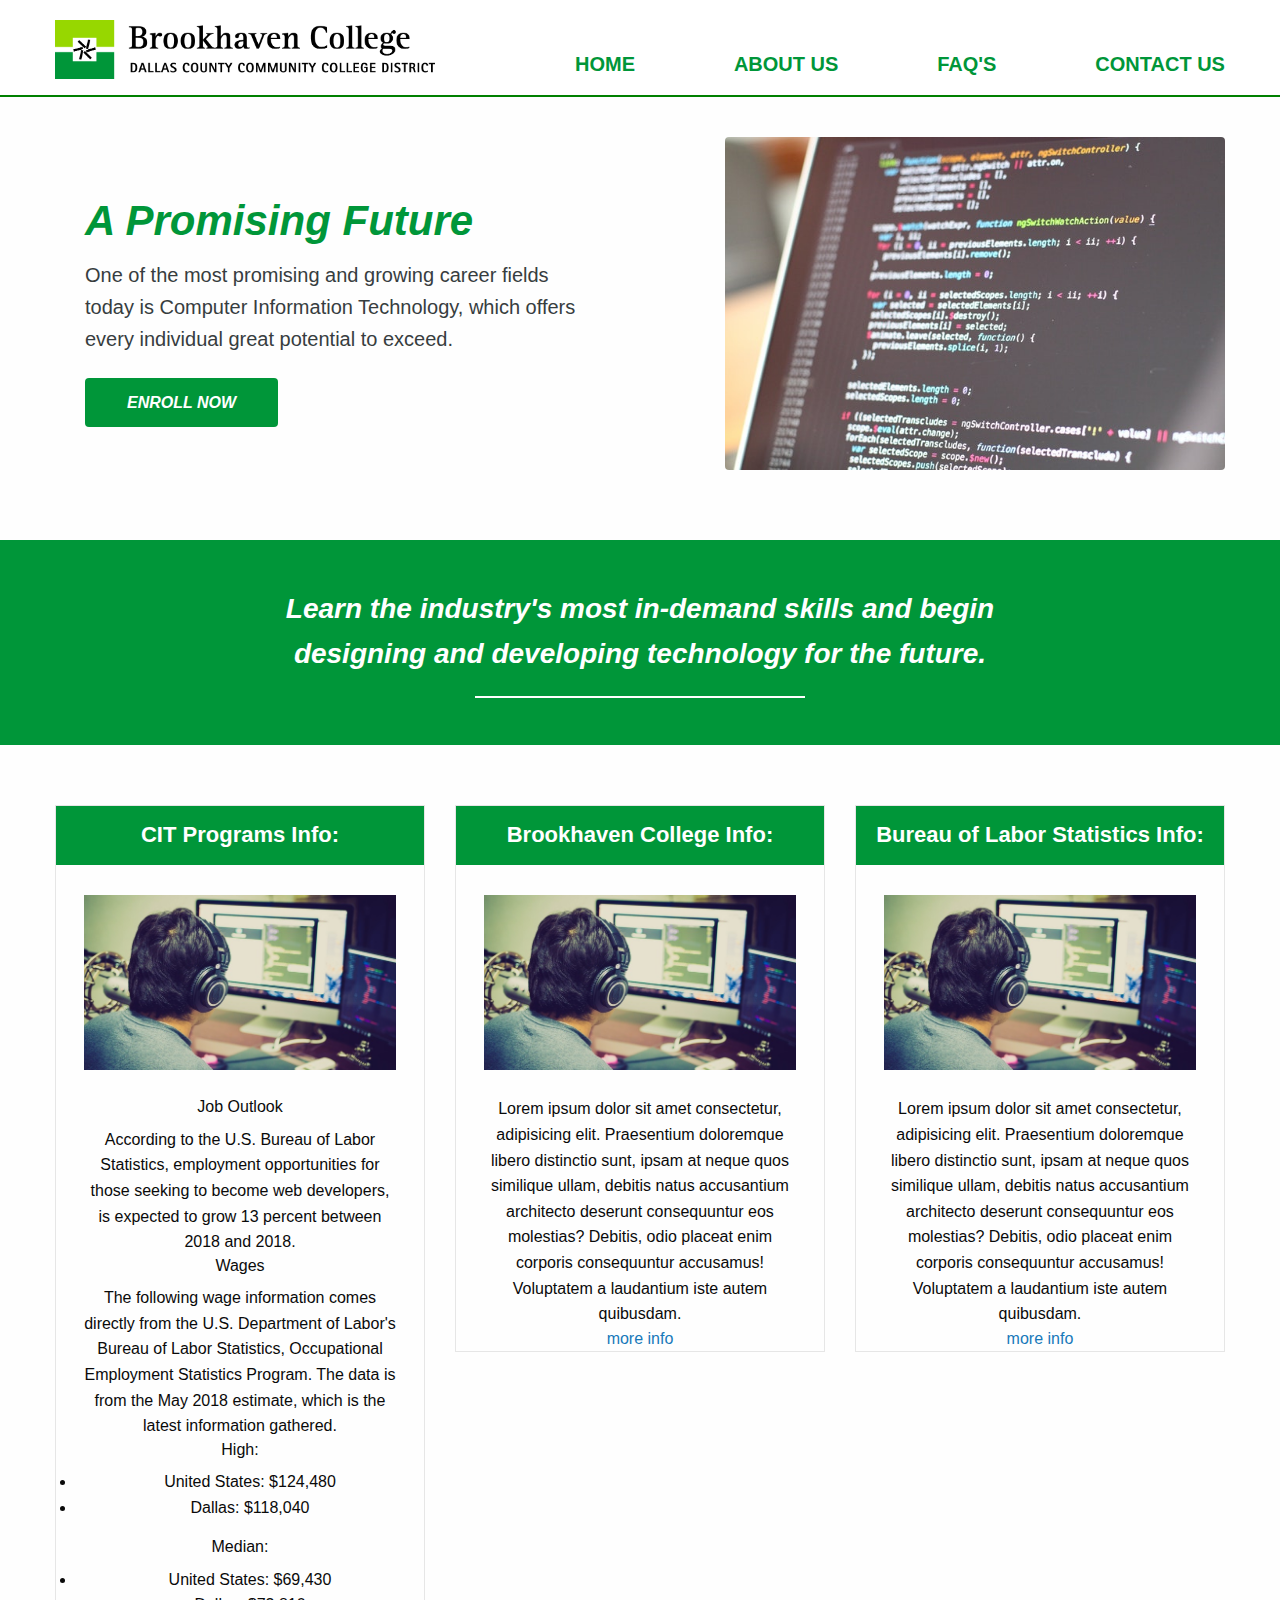
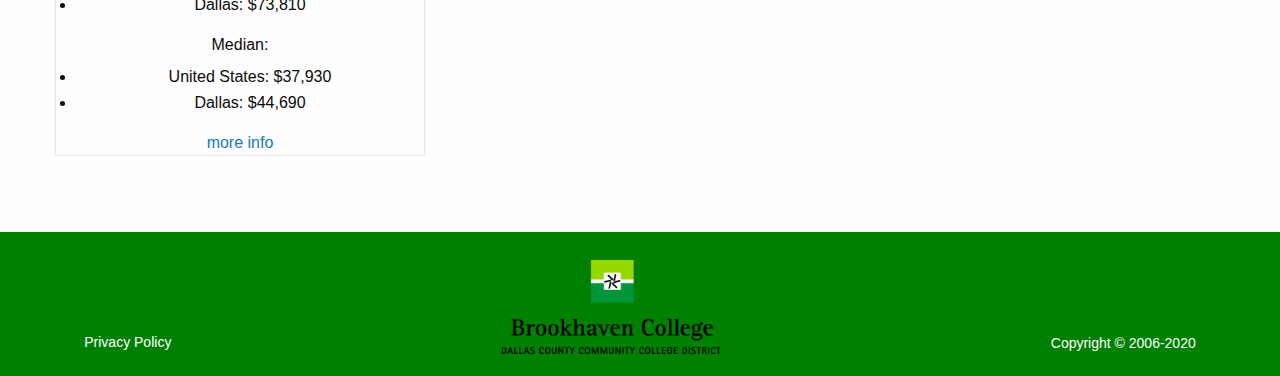
==== index.html @ 4762d66c "Start of Brookhaven CIT program homepage..." ====
<!DOCTYPE html>
<html lang="en">

<head>
    <meta charset="UTF-8">
    <meta name="viewport" content="width=device-width, initial-scale=1.0">
    <meta http-equiv="X-UA-Compatible" content="ie=edge">
    <title>The Brookhaven CIT Department</title>
    <!-- FontAwesome Icons -->
    <link href="https://stackpath.bootstrapcdn.com/font-awesome/4.7.0/css/font-awesome.min.css" rel="stylesheet"
        integrity="sha384-wvfXpqpZZVQGK6TAh5PVlGOfQNHSoD2xbE+QkPxCAFlNEevoEH3Sl0sibVcOQVnN" crossorigin="anonymous">
    <!-- Google Fonts -->
    <!-- CSS Style Links -->
    <link rel="stylesheet" href="assets/css/reset.css">
    <link rel="stylesheet" href="assets/css/app.css">
    <link rel="stylesheet" href="assets/css/main.css">
</head>

<body>
    <!-- start of header -->
    <header>
        <!-- start of container -->
        <div class="grid-container">
            <!-- start of grid -->
            <div class="grid-margin-x grid-x grid">
                <!-- start of logo-sec -->
                <div class="cell large-5 medium-6 small-10 logo-sec">
                    <a href="index.html">
                        <img src="assets/images/BHC-horiz-RGB.png" alt="This is the Brookhaven College's logo image.">
                    </a>
                </div>
                <!-- end of log-sec -->
                <!-- start of menu-sec -->
                <div class="cell large-7 medium-6 small-1 menu-sec">
                    <a href="index.html">home</a>
                    <a href="#/">about us</a>
                    <a href="#/">faq's</a>
                    <a href="#/">contact us</a>
                </div>
                <!-- end of menu-sec -->
                <!-- start of mobile-menu -->
                <div class="cell medium-6 small-2 mobile-menu">
                    <a href="#/" class="open-btn btn"><i class="fa fa-bars" aria-hidden="true"></i></a>
                </div>
                <!-- end of mobile-menu -->
                <!-- start of mobile-links -->
                <div class="mobile-links active">
                    <a href="#/" class="close-btn btn"><i class="fa fa-bars" aria-hidden="true"></i></a>
                    <a href="index.html" class="link">home</a>
                    <a href="#/" class="link">about us</a>
                    <a href="#/" class="link">faq's</a>
                    <a href="#/" class="link">contact us</a>
                </div>
                <!-- end of mobile-links -->
            </div>
            <!-- end of grid -->
        </div>
        <!-- end of container -->
    </header>
    <!-- end of header -->
    <!-- start of main -->
    <main>
        <!-- start of top-section -->
        <section class="top">
            <!-- start of container -->
            <div class="grid-container">
                <!-- start of grid -->
                <div class="grid-margin-x grid-x grid">
                    <!-- start of promise -->
                    <div class="cell small-12 medium-6 large-6 promise">
                        <h3>A Promising Future</h3>
                        <p>
                            One of the most promising and growing career fields today is Computer Information
                            Technology,
                            which offers every individual great potential to exceed.
                        </p>

                        <!-- start of enroll -->
                        <div class="enroll">
                            <a href="https://www.brookhavencollege.edu/apply-reg/apply/pages/default.aspx" target="_blank">enroll now</a>
                        </div>
                        <!-- end of enroll -->

                        
                    </div>
                    <!-- start of promise-img -->
                    <div class="cell small-12 medium-6 large-6 promise-img">
                        <img src="assets/images/computer-code.jpg"
                            alt="This is an image of some computer information technology coding.">
                    </div>
                    <!-- end of promise-img -->
                </div>
                <!-- end of grid -->
            </div>
            <!-- end of container -->
        </section>
        <!-- end of top-section -->

        <!-- start of slogan -->
        <section class="slogan">
            <!-- start of container -->
            <div class="grid-container">
                <!-- start of grid -->
                <div class="grid-margin-x grid-x grid">
                    <p class="text-center">
                        Learn the industry's most in-demand skills 
                        and begin designing and developing technology for the future.
                    </p>
                    <hr id="hr">
                </div>
                <!-- end of grid -->
            </div>
            <!-- end of container -->
        </section>
        <!-- end of solgan -->

        <!-- start of bottom-section -->
        <section class="bottom">
            <!-- start of container -->
            <div class="grid-container">
                <!-- start of grid -->
                <div class="grid-margin-x grid-x grid">

                    <!-- start of cit-col -->
                    <div class="cell small-12 medium-12 large-4 cit col">
                        <!-- start of card -->
                        <div class="card">
                            <!-- start of title -->
                            <div class="title">
                                <h3>CIT Programs Info:</h3>
                            </div>
                            <!-- end of title -->
                            <!-- start of info -->
                            <div class="info">
                                <img src="assets/images/adult-apple-device-business-code-340152.jpg" alt="This is an image for the CIT programs information card.">
                                
                                <h6>Job Outlook</h6>

                                <p>
                                    According to the U.S. Bureau of Labor Statistics, employment opportunities for those seeking 
                                    to become web developers, is expected to grow 13 percent between 2018 and 2018. 
                                </p>

                                <h6>Wages</h6>
                                <p>
                                    The following wage information comes directly from the U.S. Department of Labor's Bureau of 
                                    Labor Statistics, Occupational Employment Statistics Program. The data is from the May 2018 
                                    estimate, which is the latest information gathered.
                                </p>

                                <h6>High:</h6>
                                <ul>
                                    <li>United States: $124,480</li>
                                    <li>Dallas: $118,040</li>
                                </ul>

                                <h6>Median: </h6>
                                <ul>
                                    <li>United States: $69,430</li>
                                    <li>Dallas: $73,810</li>
                                </ul>
                                <h6>Median: </h6>
                                <ul>
                                    <li>United States: $37,930</li>
                                    <li>Dallas: $44,690</li>
                                </ul>
            
                                
                                
                                
                              
                                <a href="#/" target="_blank">more info</a>
                            </div>
                            <!-- end of info -->
                        </div>
                        <!-- end of card -->
                    </div>
                    <!-- end of cit-col -->

                    <!-- start of bhc-col -->
                    <div class="cell small-12 medium-12 large-4 cit col">
                        <!-- start of card -->
                        <div class="card">
                            <!-- start of title -->
                            <div class="title">
                                <h3>Brookhaven College Info:</h3>
                            </div>
                            <!-- end of title -->
                            <!-- start of info -->
                            <div class="info">
                                <img src="assets/images/adult-apple-device-business-code-340152.jpg" alt="This is an image for the CIT programs information card.">
                                <p>
                                    Lorem ipsum dolor sit amet consectetur, adipisicing elit. Praesentium doloremque libero 
                                    distinctio sunt, ipsam at neque quos similique ullam, debitis natus accusantium architecto 
                                    deserunt consequuntur eos molestias? Debitis, odio placeat enim corporis consequuntur 
                                    accusamus! Voluptatem a laudantium iste autem quibusdam.
                                </p>

                                <a href="#/" target="_blank">more info</a>
                            </div>
                            <!-- end of info -->
                        </div>
                        <!-- end of card -->
                    </div>
                    <!-- end of bhc-col -->



                    <!-- start of stats-col -->
                    <div class="cell small-12 medium-12 large-4 stats col">
                        <!-- start of card -->
                        <div class="card">
                            <!-- start of title -->
                            <div class="title">
                                <h3>Bureau of Labor Statistics Info:</h3>
                            </div>
                            <!-- end of title -->
                            <!-- start of info -->
                            <div class="info">
                                <img src="assets/images/adult-apple-device-business-code-340152.jpg" alt="This is an image for the CIT programs information card.">
                                <p>
                                    Lorem ipsum dolor sit amet consectetur, adipisicing elit. Praesentium doloremque libero 
                                    distinctio sunt, ipsam at neque quos similique ullam, debitis natus accusantium architecto 
                                    deserunt consequuntur eos molestias? Debitis, odio placeat enim corporis consequuntur 
                                    accusamus! Voluptatem a laudantium iste autem quibusdam.
                                </p>
                                <a href="#/" target="_blank">more info</a>
                            </div>
                            <!-- end of info -->
                        </div>
                        <!-- end of card -->
                    </div>
                    <!-- end of stats-col -->


                </div>
                <!-- end of grid -->
            </div>
            <!-- end of container -->
        </section>
        <!-- end of bottom-section -->
    </main>
    <!-- end of main -->
    <!-- start of footer  -->
    <footer>
        <!-- start of container -->
        <div class="grid-container">
            <!-- start of grid -->
            <div class="grid-margin-x grid-x grid">


                <!-- start of policy -->
                <div class="policy">
                    <a href="https://www.brookhavencollege.edu/pages/privacysecurity.aspx">Privacy Policy</a>
                </div>
                <!-- end of policy -->

                <!-- start of logo -->
                <div class="logo">
                    <a href="index.html">
                        <img src="assets/images/BHC-vertical-RGB.png"
                            alt="This is an image of the footer's Brookhaven College verticle logo.">
                    </a>
                </div>
                <!-- end of log -->
                <!-- start of copywrights -->
                <div class="copywrights">
                    <a href="https://www.brookhavencollege.edu/pages/privacysecurity.aspx">Privacy Policy</a>
                    <p>Copyright © 2006-2020</p>
                </div>
                <!-- end of copywrights -->

            </div>
            <!-- end of grid -->
        </div>
        <!-- end of container -->
    </footer>
    <!-- end of footer -->
    <!-- Javascript/JQuery Links-->
    <script src="https://code.jquery.com/jquery-3.5.0.min.js"
        integrity="sha256-xNzN2a4ltkB44Mc/Jz3pT4iU1cmeR0FkXs4pru/JxaQ=" crossorigin="anonymous"></script>
    <script src="assets/js/app.js"></script>
    <script src="assets/js/script.js"></script>
</body>

</html>
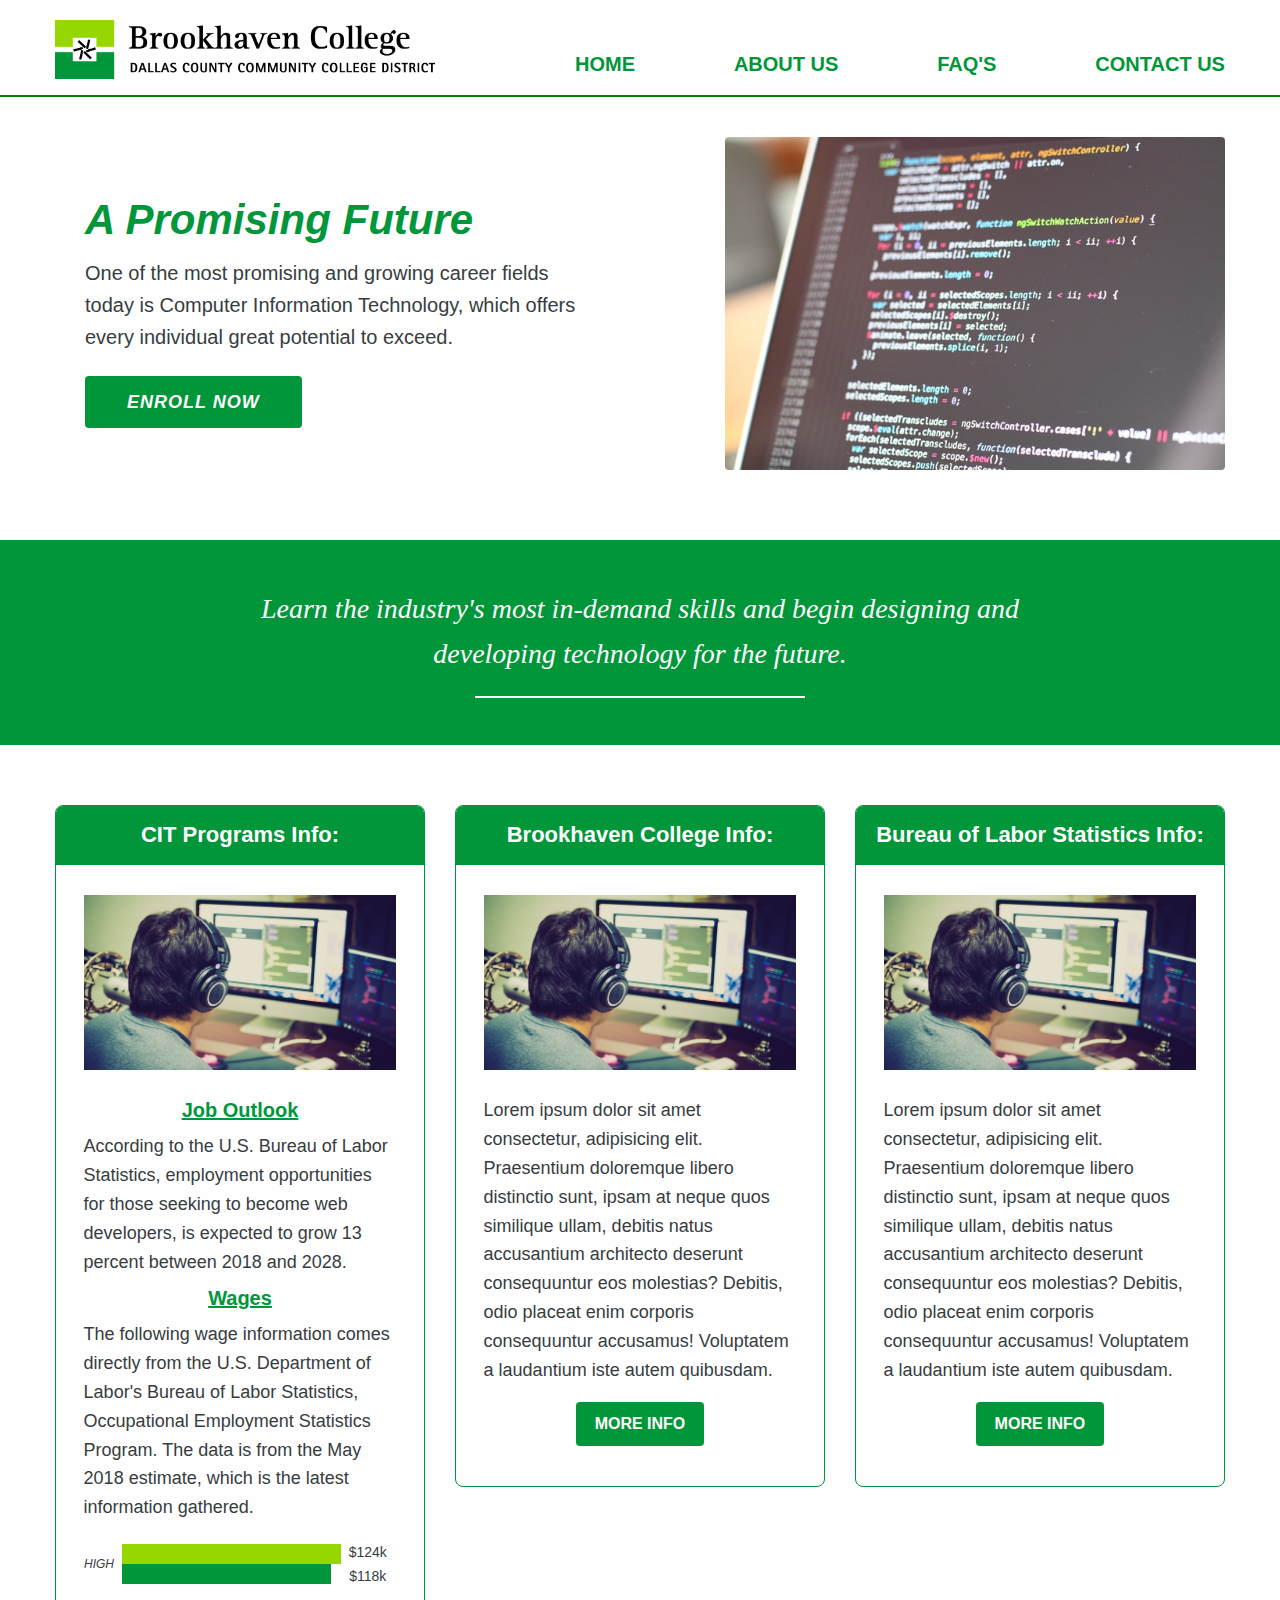
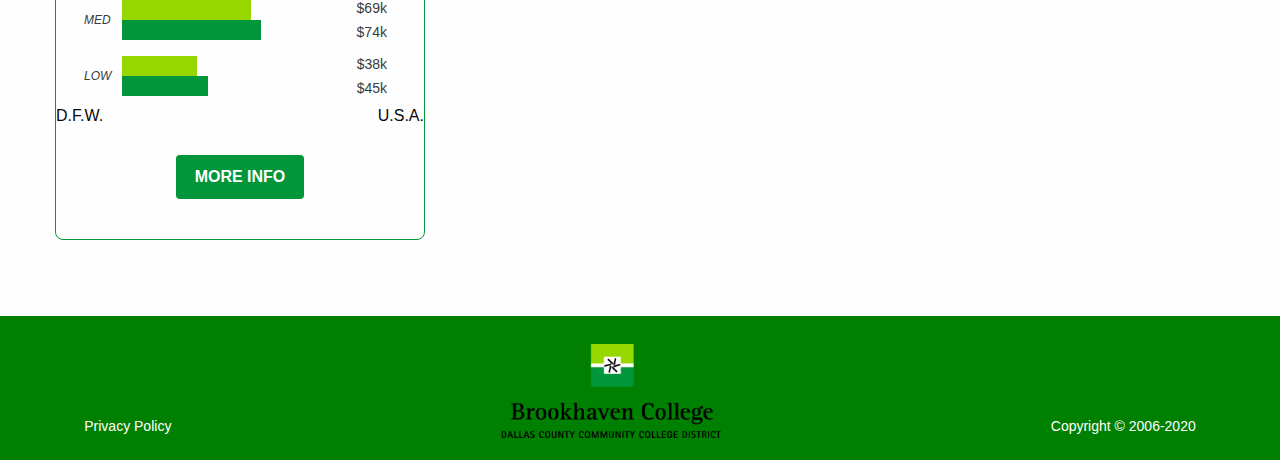
==== commit a615e033: "Started creating thee graph for the stats homepage..." ====
--- a/index.html
+++ b/index.html
@@ -138,7 +138,7 @@
 
                                 <p>
                                     According to the U.S. Bureau of Labor Statistics, employment opportunities for those seeking 
-                                    to become web developers, is expected to grow 13 percent between 2018 and 2018. 
+                                    to become web developers, is expected to grow 13 percent between 2018 and 2028. 
                                 </p>
 
                                 <h6>Wages</h6>
@@ -148,22 +148,84 @@
                                     estimate, which is the latest information gathered.
                                 </p>
 
-                                <h6>High:</h6>
-                                <ul>
-                                    <li>United States: $124,480</li>
-                                    <li>Dallas: $118,040</li>
-                                </ul>
-
-                                <h6>Median: </h6>
-                                <ul>
-                                    <li>United States: $69,430</li>
-                                    <li>Dallas: $73,810</li>
-                                </ul>
-                                <h6>Median: </h6>
-                                <ul>
-                                    <li>United States: $37,930</li>
-                                    <li>Dallas: $44,690</li>
-                                </ul>
+                                <!-- start of graph -->
+                                <div class="graph">
+
+                                    <!-- start of high -->
+                                    <div class="high data">
+                                        <span class="bracket">High</span>
+                                        <!-- start of bars -->
+                                        <div class="bars">
+                                            <hr class="us">
+                                            <hr class="tx">
+                                        </div>
+                                        <!-- end of bars -->
+                                        <!-- start of numbers -->
+                                        <div class="numbers">
+                                            <span class="usa">$124k</span>
+                                            <span class="dfw">$118k</span>
+                                        </div>
+                                        <!-- end of numbers -->
+                                    </div>
+                                    <!-- end of high -->
+
+                                    <!-- start of med -->
+                                    <div class="med data">
+                                        <span class="bracket">med</span>
+                                        <!-- start of bars -->
+                                        <div class="bars">
+                                            <hr class="us">
+                                            <hr class="tx">
+                                        </div>
+                                        <!-- end of bars -->
+                                        <!-- start of numbers -->
+                                        <div class="numbers">
+                                            <span class="usa">$69k</span>
+                                            <span class="dfw">$74k</span>
+                                        </div>
+                                        <!-- end of numbers -->
+                                    </div>
+                                    <!-- end of med -->
+
+                                    <!-- start of low -->
+                                    <div class="low data">
+                                        <span class="bracket">low</span>
+                                        <!-- start of bars -->
+                                        <div class="bars">
+                                            <hr class="us">
+                                            <hr class="tx">
+                                        </div>
+                                        <!-- end of bars -->
+                                        <!-- start of numbers -->
+                                        <div class="numbers">
+                                            <span class="usa">$38k</span>
+                                            <span class="dfw">$45k</span>
+                                        </div>
+                                        <!-- end of numbers -->
+                                    </div>
+                                    <!-- end of low -->
+
+
+                                    <!-- start of region -->
+                                    <div class="region">
+                                        <!-- start of dfw -->
+                                        <div class="dfw area">
+                                            <hr>
+                                            <span>D.F.W.</span>
+                                        </div>
+                                        <!-- end of dfw -->
+                                        <!-- start of usa -->
+                                        <div class="usa area">
+                                                <hr>
+                                                <span>U.S.A.</span>
+                                        </div>
+                                        <!-- end of usa -->
+                                    </div>
+                                    <!-- end of region -->
+
+
+                                </div>
+                                <!-- end of graph -->
             
                                 
                                 
--- a/assets/css/main.css
+++ b/assets/css/main.css
@@ -350,7 +350,9 @@
   background: #009639;
   color: white;
   padding: 16px 42px;
-  font-size: -apple-system, BlinkMacSystemFont, "Segoe UI", Roboto, Oxygen, Ubuntu, Cantarell, "Open Sans", "Helvetica Neue", sans-serif;
+  font-family: -apple-system, BlinkMacSystemFont, "Segoe UI", Roboto, Oxygen, Ubuntu, Cantarell, "Open Sans", "Helvetica Neue", sans-serif;
+  font-size: 18px;
+  letter-spacing: 1px;
   font-weight: 700;
   font-style: italic;
   text-transform: uppercase;
@@ -442,10 +444,10 @@
 main .slogan .grid p {
   color: white;
   margin-bottom: 0;
-  font-weight: 600;
+  font-weight: 500;
   font-size: 28px;
   font-style: italic;
-  font-family: -apple-system, BlinkMacSystemFont, "Segoe UI", Roboto, Oxygen, Ubuntu, Cantarell, "Open Sans", "Helvetica Neue", sans-serif;
+  font-family: 'Times New Roman', Times, serif;
 }
 
 @media screen and (max-width: 950px) {
@@ -487,6 +489,18 @@
 
 main .bottom .grid {
   padding: 60px 0;
+  display: -webkit-box;
+  display: -ms-flexbox;
+  display: flex;
+  -webkit-box-orient: horizontal;
+  -webkit-box-direction: normal;
+      -ms-flex-direction: row;
+          flex-direction: row;
+}
+
+main .bottom .grid .col .card {
+  border-color: #009639;
+  border-radius: 8px;
 }
 
 main .bottom .grid .col .card .title {
@@ -506,16 +520,247 @@
 main .bottom .grid .col .card .info {
   text-align: center;
   padding-top: 30px;
+  padding-bottom: 40px;
+  display: -webkit-box;
+  display: -ms-flexbox;
+  display: flex;
+  -webkit-box-orient: vertical;
+  -webkit-box-direction: normal;
+      -ms-flex-direction: column;
+          flex-direction: column;
 }
 
 main .bottom .grid .col .card .info img {
   width: 85%;
+  margin: 0 auto;
   padding-bottom: 26px;
+}
+
+main .bottom .grid .col .card .info h6 {
+  font-family: -apple-system, BlinkMacSystemFont, "Segoe UI", Roboto, Oxygen, Ubuntu, Cantarell, "Open Sans", "Helvetica Neue", sans-serif;
+  font-size: 20px;
+  color: #009639;
+  font-weight: 600;
+  -webkit-text-decoration: underline #009639;
+          text-decoration: underline #009639;
 }
 
 main .bottom .grid .col .card .info p {
   width: 85%;
   margin: 0 auto;
+  text-align: left;
+  font-family: -apple-system, BlinkMacSystemFont, "Segoe UI", Roboto, Oxygen, Ubuntu, Cantarell, "Open Sans", "Helvetica Neue", sans-serif;
+  font-size: 18px;
+  color: #373d3f;
+  margin-bottom: 0;
+  padding-bottom: 8px;
+}
+
+main .bottom .grid .col .card .info .graph {
+  padding-top: 6px;
+}
+
+main .bottom .grid .col .card .info .graph .high {
+  display: -webkit-box;
+  display: -ms-flexbox;
+  display: flex;
+  -webkit-box-orient: horizontal;
+  -webkit-box-direction: normal;
+      -ms-flex-direction: row;
+          flex-direction: row;
+  padding: 4px 28px;
+}
+
+main .bottom .grid .col .card .info .graph .high .bracket {
+  -ms-flex-item-align: center;
+      -ms-grid-row-align: center;
+      align-self: center;
+  text-transform: uppercase;
+  font-family: -apple-system, BlinkMacSystemFont, "Segoe UI", Roboto, Oxygen, Ubuntu, Cantarell, "Open Sans", "Helvetica Neue", sans-serif;
+  color: #373d3f;
+  font-size: 12px;
+  font-style: italic;
+}
+
+main .bottom .grid .col .card .info .graph .high .bars {
+  width: 100%;
+  padding: 0 8px;
+  -ms-flex-item-align: center;
+      -ms-grid-row-align: center;
+      align-self: center;
+}
+
+main .bottom .grid .col .card .info .graph .high .bars .us {
+  border: 10px solid #97D700;
+  width: 95%;
+  margin-bottom: 0;
+  margin-top: 0;
+  margin-left: 0;
+}
+
+main .bottom .grid .col .card .info .graph .high .bars .tx {
+  border: 10px solid #009639;
+  width: 90%;
+  margin-left: 0;
+  margin-bottom: 0;
+  margin-top: 0;
+}
+
+main .bottom .grid .col .card .info .graph .high .numbers span {
+  font-family: -apple-system, BlinkMacSystemFont, "Segoe UI", Roboto, Oxygen, Ubuntu, Cantarell, "Open Sans", "Helvetica Neue", sans-serif;
+  color: #373d3f;
+  font-size: 14px;
+}
+
+main .bottom .grid .col .card .info .graph .med {
+  display: -webkit-box;
+  display: -ms-flexbox;
+  display: flex;
+  -webkit-box-orient: horizontal;
+  -webkit-box-direction: normal;
+      -ms-flex-direction: row;
+          flex-direction: row;
+  padding: 4px 28px;
+}
+
+main .bottom .grid .col .card .info .graph .med .bracket {
+  -ms-flex-item-align: center;
+      -ms-grid-row-align: center;
+      align-self: center;
+  text-transform: uppercase;
+  font-family: -apple-system, BlinkMacSystemFont, "Segoe UI", Roboto, Oxygen, Ubuntu, Cantarell, "Open Sans", "Helvetica Neue", sans-serif;
+  color: #373d3f;
+  font-size: 12px;
+  font-style: italic;
+}
+
+main .bottom .grid .col .card .info .graph .med .bars {
+  width: 100%;
+  padding: 0 8px;
+  padding-left: 11px;
+  -ms-flex-item-align: center;
+      -ms-grid-row-align: center;
+      align-self: center;
+}
+
+main .bottom .grid .col .card .info .graph .med .bars .us {
+  border: 10px solid #97D700;
+  width: 50%;
+  margin-bottom: 0;
+  margin-top: 0;
+  margin-left: 0;
+}
+
+main .bottom .grid .col .card .info .graph .med .bars .tx {
+  border: 10px solid #009639;
+  width: 55%;
+  margin-left: 0;
+  margin-bottom: 0;
+  margin-top: 0;
+}
+
+main .bottom .grid .col .card .info .graph .med .numbers span {
+  font-family: -apple-system, BlinkMacSystemFont, "Segoe UI", Roboto, Oxygen, Ubuntu, Cantarell, "Open Sans", "Helvetica Neue", sans-serif;
+  color: #373d3f;
+  font-size: 14px;
+}
+
+main .bottom .grid .col .card .info .graph .low {
+  display: -webkit-box;
+  display: -ms-flexbox;
+  display: flex;
+  -webkit-box-orient: horizontal;
+  -webkit-box-direction: normal;
+      -ms-flex-direction: row;
+          flex-direction: row;
+  padding: 4px 28px;
+}
+
+main .bottom .grid .col .card .info .graph .low .bracket {
+  -ms-flex-item-align: center;
+      -ms-grid-row-align: center;
+      align-self: center;
+  text-transform: uppercase;
+  font-family: -apple-system, BlinkMacSystemFont, "Segoe UI", Roboto, Oxygen, Ubuntu, Cantarell, "Open Sans", "Helvetica Neue", sans-serif;
+  color: #373d3f;
+  font-size: 12px;
+  font-style: italic;
+}
+
+main .bottom .grid .col .card .info .graph .low .bars {
+  width: 100%;
+  padding: 0 8px;
+  padding-left: 11px;
+  -ms-flex-item-align: center;
+      -ms-grid-row-align: center;
+      align-self: center;
+}
+
+main .bottom .grid .col .card .info .graph .low .bars .us {
+  border: 10px solid #97D700;
+  width: 25%;
+  margin-bottom: 0;
+  margin-top: 0;
+  margin-left: 0;
+}
+
+main .bottom .grid .col .card .info .graph .low .bars .tx {
+  border: 10px solid #009639;
+  width: 30%;
+  margin-left: 0;
+  margin-bottom: 0;
+  margin-top: 0;
+}
+
+main .bottom .grid .col .card .info .graph .low .numbers span {
+  font-family: -apple-system, BlinkMacSystemFont, "Segoe UI", Roboto, Oxygen, Ubuntu, Cantarell, "Open Sans", "Helvetica Neue", sans-serif;
+  color: #373d3f;
+  font-size: 14px;
+}
+
+main .bottom .grid .col .card .info .graph .region {
+  display: -webkit-box;
+  display: -ms-flexbox;
+  display: flex;
+  -webkit-box-orient: horizontal;
+  -webkit-box-direction: normal;
+      -ms-flex-direction: row;
+          flex-direction: row;
+  -webkit-box-pack: justify;
+      -ms-flex-pack: justify;
+          justify-content: space-between;
+}
+
+main .bottom .grid .col .card .info .graph .region .area {
+  display: -webkit-box;
+  display: -ms-flexbox;
+  display: flex;
+  -webkit-box-orient: horizontal;
+  -webkit-box-direction: normal;
+      -ms-flex-direction: row;
+          flex-direction: row;
+}
+
+main .bottom .grid .col .card .info a {
+  -ms-flex-item-align: end;
+      align-self: flex-end;
+  background: #009639;
+  color: white;
+  width: 35%;
+  margin: 0 auto;
+  padding: 10px 0;
+  margin-top: 10px;
+  font-family: -apple-system, BlinkMacSystemFont, "Segoe UI", Roboto, Oxygen, Ubuntu, Cantarell, "Open Sans", "Helvetica Neue", sans-serif;
+  font-weight: 700;
+  font-size: 16px;
+  text-transform: uppercase;
+  -webkit-transition: .3s;
+  transition: .3s;
+  border-radius: 4px;
+}
+
+main .bottom .grid .col .card .info a:hover {
+  color: #97D700;
 }
 
 /* Footer Styles... */
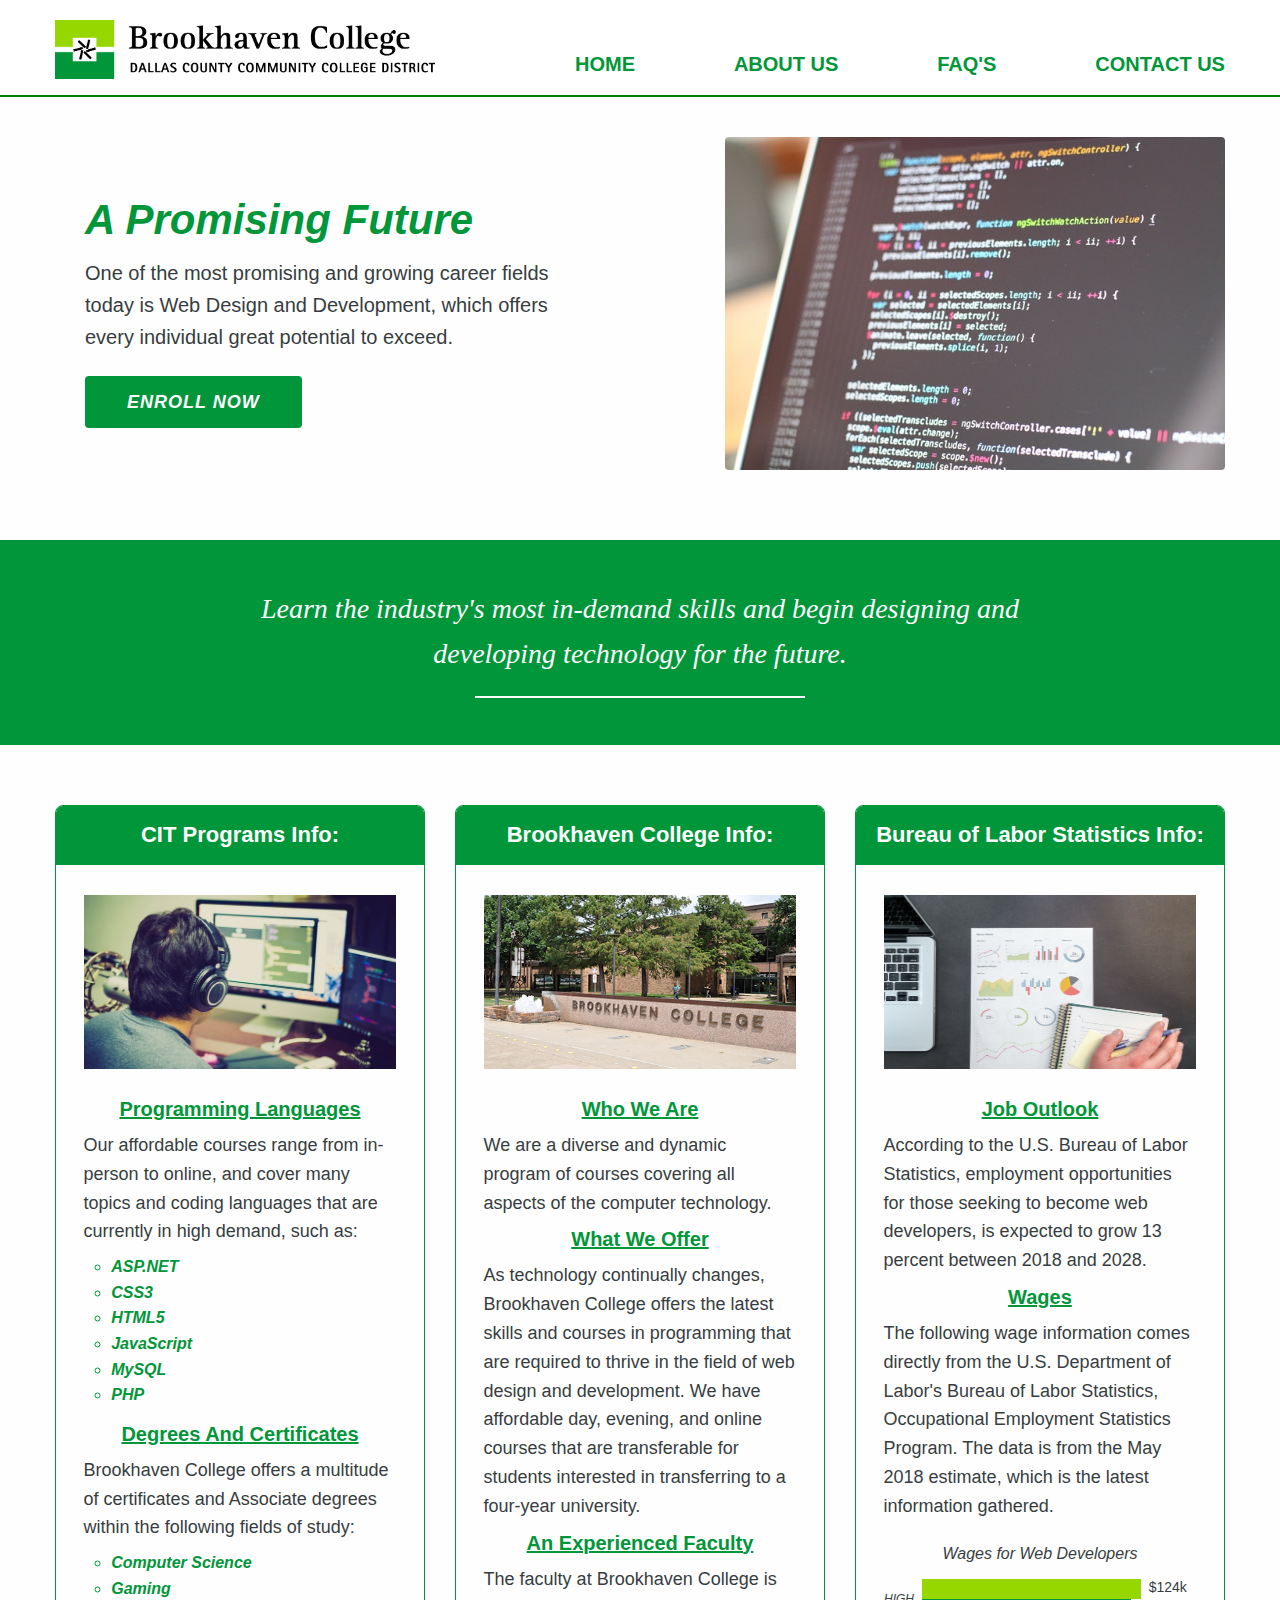
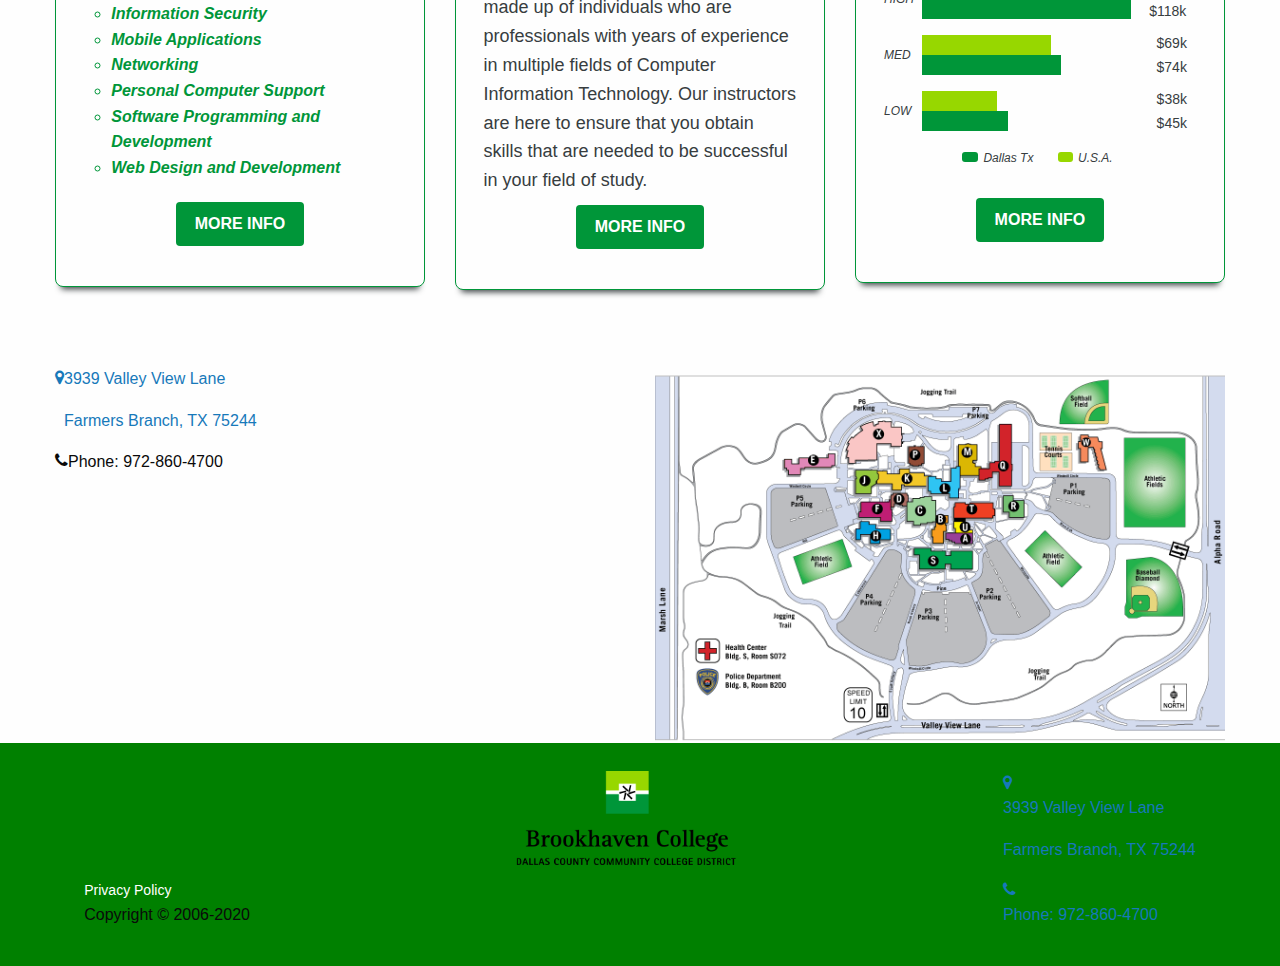
==== commit 23bd6264: "Added the content for the columns and location sections..." ====
--- a/index.html
+++ b/index.html
@@ -70,18 +70,18 @@
                     <div class="cell small-12 medium-6 large-6 promise">
                         <h3>A Promising Future</h3>
                         <p>
-                            One of the most promising and growing career fields today is Computer Information
-                            Technology,
+                            One of the most promising and growing career fields today is Web Design and Development,
                             which offers every individual great potential to exceed.
                         </p>
 
                         <!-- start of enroll -->
                         <div class="enroll">
-                            <a href="https://www.brookhavencollege.edu/apply-reg/apply/pages/default.aspx" target="_blank">enroll now</a>
+                            <a href="https://www.brookhavencollege.edu/apply-reg/apply/pages/default.aspx"
+                                target="_blank">enroll now</a>
                         </div>
                         <!-- end of enroll -->
 
-                        
+
                     </div>
                     <!-- start of promise-img -->
                     <div class="cell small-12 medium-6 large-6 promise-img">
@@ -103,7 +103,7 @@
                 <!-- start of grid -->
                 <div class="grid-margin-x grid-x grid">
                     <p class="text-center">
-                        Learn the industry's most in-demand skills 
+                        Learn the industry's most in-demand skills
                         and begin designing and developing technology for the future.
                     </p>
                     <hr id="hr">
@@ -132,106 +132,48 @@
                             <!-- end of title -->
                             <!-- start of info -->
                             <div class="info">
-                                <img src="assets/images/adult-apple-device-business-code-340152.jpg" alt="This is an image for the CIT programs information card.">
-                                
-                                <h6>Job Outlook</h6>
-
-                                <p>
-                                    According to the U.S. Bureau of Labor Statistics, employment opportunities for those seeking 
-                                    to become web developers, is expected to grow 13 percent between 2018 and 2028. 
-                                </p>
-
-                                <h6>Wages</h6>
-                                <p>
-                                    The following wage information comes directly from the U.S. Department of Labor's Bureau of 
-                                    Labor Statistics, Occupational Employment Statistics Program. The data is from the May 2018 
-                                    estimate, which is the latest information gathered.
-                                </p>
-
-                                <!-- start of graph -->
-                                <div class="graph">
-
-                                    <!-- start of high -->
-                                    <div class="high data">
-                                        <span class="bracket">High</span>
-                                        <!-- start of bars -->
-                                        <div class="bars">
-                                            <hr class="us">
-                                            <hr class="tx">
-                                        </div>
-                                        <!-- end of bars -->
-                                        <!-- start of numbers -->
-                                        <div class="numbers">
-                                            <span class="usa">$124k</span>
-                                            <span class="dfw">$118k</span>
-                                        </div>
-                                        <!-- end of numbers -->
-                                    </div>
-                                    <!-- end of high -->
-
-                                    <!-- start of med -->
-                                    <div class="med data">
-                                        <span class="bracket">med</span>
-                                        <!-- start of bars -->
-                                        <div class="bars">
-                                            <hr class="us">
-                                            <hr class="tx">
-                                        </div>
-                                        <!-- end of bars -->
-                                        <!-- start of numbers -->
-                                        <div class="numbers">
-                                            <span class="usa">$69k</span>
-                                            <span class="dfw">$74k</span>
-                                        </div>
-                                        <!-- end of numbers -->
-                                    </div>
-                                    <!-- end of med -->
-
-                                    <!-- start of low -->
-                                    <div class="low data">
-                                        <span class="bracket">low</span>
-                                        <!-- start of bars -->
-                                        <div class="bars">
-                                            <hr class="us">
-                                            <hr class="tx">
-                                        </div>
-                                        <!-- end of bars -->
-                                        <!-- start of numbers -->
-                                        <div class="numbers">
-                                            <span class="usa">$38k</span>
-                                            <span class="dfw">$45k</span>
-                                        </div>
-                                        <!-- end of numbers -->
-                                    </div>
-                                    <!-- end of low -->
-
-
-                                    <!-- start of region -->
-                                    <div class="region">
-                                        <!-- start of dfw -->
-                                        <div class="dfw area">
-                                            <hr>
-                                            <span>D.F.W.</span>
-                                        </div>
-                                        <!-- end of dfw -->
-                                        <!-- start of usa -->
-                                        <div class="usa area">
-                                                <hr>
-                                                <span>U.S.A.</span>
-                                        </div>
-                                        <!-- end of usa -->
-                                    </div>
-                                    <!-- end of region -->
-
-
-                                </div>
-                                <!-- end of graph -->
-            
-                                
-                                
-                                
-                              
-                                <a href="#/" target="_blank">more info</a>
+                                <img src="assets/images/adult-apple-device-business-code-340152.jpg"
+                                    alt="This is an image for the CIT programs information card.">
+
+                                <h6>Programming Languages</h6>
+
+                                <p>
+                                    Our affordable courses range from in-person to online, and cover many topics and
+                                    coding
+                                    languages that are currently in high demand, such as:
+                                </p>
+
+                                <a href="#/" class="list">
+                                    <ul>
+                                        <li>ASP.NET</li>
+                                        <li>CSS3</li>
+                                        <li>HTML5</li>
+                                        <li>JavaScript</li>
+                                        <li>MySQL</li>
+                                        <li>PHP</li>
+                                    </ul>
+                                </a>
+
+                                <h6>Degrees And Certificates</h6>
+                                <p>
+                                    Brookhaven College offers a multitude of certificates and Associate degrees within
+                                    the following fields of study:
+                                </p>
+
+                                <a href="#/" class="list">
+                                    <ul>
+                                        <li>Computer Science</li>
+                                        <li>Gaming</li>
+                                        <li>Information Security</li>
+                                        <li>Mobile Applications</li>
+                                        <li>Networking</li>
+                                        <li>Personal Computer Support</li>
+                                        <li>Software Programming and Development</li>
+                                        <li>Web Design and Development</li>
+                                    </ul>
+                                </a>
+
+                                <a href="#/" class="btn" target="_blank">more info</a>
                             </div>
                             <!-- end of info -->
                         </div>
@@ -250,15 +192,29 @@
                             <!-- end of title -->
                             <!-- start of info -->
                             <div class="info">
-                                <img src="assets/images/adult-apple-device-business-code-340152.jpg" alt="This is an image for the CIT programs information card.">
-                                <p>
-                                    Lorem ipsum dolor sit amet consectetur, adipisicing elit. Praesentium doloremque libero 
-                                    distinctio sunt, ipsam at neque quos similique ullam, debitis natus accusantium architecto 
-                                    deserunt consequuntur eos molestias? Debitis, odio placeat enim corporis consequuntur 
-                                    accusamus! Voluptatem a laudantium iste autem quibusdam.
-                                </p>
-
-                                <a href="#/" target="_blank">more info</a>
+                                <img src="assets/images/bldgssign-w.jpg"
+                                    alt="This is an image for the CIT programs information card.">
+                                <h6>Who We Are</h6>
+                                <p>
+                                    We are a diverse and dynamic program of courses covering all aspects of the computer
+                                    technology.
+                                </p>
+                                <h6>What We Offer</h6>
+                                <p>
+                                    As technology continually changes, Brookhaven College offers the latest skills and
+                                    courses in programming that are required to thrive in the field of web design and
+                                    development. We have affordable day, evening, and online courses that are
+                                    transferable
+                                    for students interested in transferring to a four-year university.
+                                </p>
+                                <h6>An Experienced Faculty</h6>
+                                <p>
+                                    The faculty at Brookhaven College is made up of individuals who are professionals
+                                    with years of experience in multiple fields of Computer Information Technology. Our
+                                    instructors are here to ensure that you obtain skills that are needed to be
+                                    successful in your field of study.
+                                </p>
+                                <a href="#/" class="btn bhc-btn" target="_blank">more info</a>
                             </div>
                             <!-- end of info -->
                         </div>
@@ -279,14 +235,116 @@
                             <!-- end of title -->
                             <!-- start of info -->
                             <div class="info">
-                                <img src="assets/images/adult-apple-device-business-code-340152.jpg" alt="This is an image for the CIT programs information card.">
-                                <p>
-                                    Lorem ipsum dolor sit amet consectetur, adipisicing elit. Praesentium doloremque libero 
-                                    distinctio sunt, ipsam at neque quos similique ullam, debitis natus accusantium architecto 
-                                    deserunt consequuntur eos molestias? Debitis, odio placeat enim corporis consequuntur 
-                                    accusamus! Voluptatem a laudantium iste autem quibusdam.
-                                </p>
-                                <a href="#/" target="_blank">more info</a>
+                                <img src="assets/images/person-holding-blue-ballpoint-pen-on-white-notebook-669610.jpg"
+                                    alt="This is an image for the CIT programs information card.">
+                                <h6>Job Outlook</h6>
+
+                                <p>
+                                    According to the U.S. Bureau of Labor Statistics, employment opportunities for those
+                                    seeking
+                                    to become web developers, is expected to grow 13 percent between 2018 and 2028.
+                                </p>
+
+                                <h6>Wages</h6>
+                                <p>
+                                    The following wage information comes directly from the U.S. Department of Labor's
+                                    Bureau of
+                                    Labor Statistics, Occupational Employment Statistics Program. The data is from the
+                                    May 2018
+                                    estimate, which is the latest information gathered.
+                                </p>
+
+
+                                <a href="https://www.careeronestop.org/Toolkit/Wages/find-salary.aspx?keyword=Web%20Developers&soccode=151134&location=Dallas,%20TX"
+                                    target="_blank" class="graph-link">
+                                    <h6>Wages for Web Developers</h6>
+                                    <!-- start of graph -->
+                                    <div class="graph">
+                                        <!-- start of high -->
+                                        <div class="high data">
+                                            <span class="bracket">High</span>
+                                            <!-- start of bars -->
+                                            <div class="bars">
+                                                <hr class="us">
+                                                <hr class="tx">
+                                            </div>
+                                            <!-- end of bars -->
+                                            <!-- start of numbers -->
+                                            <div class="numbers">
+                                                <span class="usa">$124k</span>
+                                                <span class="dfw">$118k</span>
+                                            </div>
+                                            <!-- end of numbers -->
+                                        </div>
+                                        <!-- end of high -->
+                                        <!-- start of med -->
+                                        <div class="med data">
+                                            <span class="bracket">med</span>
+                                            <!-- start of bars -->
+                                            <div class="bars">
+                                                <hr class="us">
+                                                <hr class="tx">
+                                            </div>
+                                            <!-- end of bars -->
+                                            <!-- start of numbers -->
+                                            <div class="numbers">
+                                                <span class="usa">$69k</span>
+                                                <span class="dfw">$74k</span>
+                                            </div>
+                                            <!-- end of numbers -->
+                                        </div>
+                                        <!-- end of med -->
+                                        <!-- start of low -->
+                                        <div class="low data">
+                                            <span class="bracket">low</span>
+                                            <!-- start of bars -->
+                                            <div class="bars">
+                                                <hr class="us">
+                                                <hr class="tx">
+                                            </div>
+                                            <!-- end of bars -->
+                                            <!-- start of numbers -->
+                                            <div class="numbers">
+                                                <span class="usa">$38k</span>
+                                                <span class="dfw">$45k</span>
+                                            </div>
+                                            <!-- end of numbers -->
+                                        </div>
+                                        <!-- end of low -->
+                                        <!-- start of region -->
+                                        <div class="region">
+                                            <!-- start of dfw -->
+                                            <div class="dfw area">
+                                                <!-- start of color -->
+                                                <div class="color">
+                                                    <hr>
+                                                </div>
+                                                <!-- end of color -->
+                                                <p>Dallas Tx</p>
+                                            </div>
+                                            <!-- end of dfw -->
+                                            <!-- start of usa -->
+                                            <div class="usa area">
+                                                <!-- start of color -->
+                                                <div class="color">
+                                                    <hr>
+                                                </div>
+                                                <!-- end of color -->
+                                                <p>U.S.A.</p>
+                                            </div>
+                                            <!-- end of usa -->
+                                        </div>
+                                        <!-- end of region -->
+                                    </div>
+                                    <!-- end of graph -->
+                                </a>
+
+
+
+
+
+                                <a href="https://www.bls.gov/OOH/computer-and-information-technology/web-developers.htm#tab-6"
+                                    class="btn" target="_blank">more info</a>
                             </div>
                             <!-- end of info -->
                         </div>
@@ -301,6 +359,63 @@
             <!-- end of container -->
         </section>
         <!-- end of bottom-section -->
+
+        <!-- start of location-section -->
+        <section class="location">
+            <!-- start of container -->
+            <div class="grid-container">
+                <!-- start of grid -->
+                <div class="grid-margin-x grid-x grid">
+
+                    <!-- start of address -->
+                    <div class="cell large-6 address">
+                        <!-- start of street -->
+                        <div class="street">
+                            <a href="#/">
+                                <!-- start of icon -->
+                                <div class="icon">
+                                    <i class="fa fa-map-marker" aria-hidden="true"></i>
+                                </div>
+                                <!-- end of icon -->
+                                <!-- start of content -->
+                                <div class="content">
+                                    <p>3939 Valley View Lane</p>
+                                    <p>Farmers Branch, TX 75244</p>
+                                </div>
+                                <!-- end of content -->
+                            </a>
+                        </div>
+                        <!-- end of street -->
+                        <!-- start of number -->
+                        <div class="number">
+                                <!-- start of icon -->
+                                <div class="icon">
+                                    <i class="fa fa-phone" aria-hidden="true"></i>
+                                </div>
+                                <!-- end of icon -->
+                                <!-- start of content -->
+                                <div class="content">
+                                    <p>Phone: 972-860-4700</p>
+                                </div>
+                                <!-- end of content -->
+                        </div>
+                        <!-- end of number -->
+                    </div>
+                    <!-- end of address -->
+
+                    <!-- start of map -->
+                    <div class="cell large-6 map">
+                        <img src="assets/images/bhc-campus-map.png" alt="This is an image of the Brookhaven College campus map and buildings.">
+                    </div>
+                    <!-- end of map -->
+
+                </div>
+                <!-- end of grid -->
+            </div>
+            <!-- end of container -->
+        </section>
+        <!-- end of location-section -->
+
     </main>
     <!-- end of main -->
     <!-- start of footer  -->
@@ -314,6 +429,7 @@
                 <!-- start of policy -->
                 <div class="policy">
                     <a href="https://www.brookhavencollege.edu/pages/privacysecurity.aspx">Privacy Policy</a>
+                    <p>Copyright © 2006-2020</p>
                 </div>
                 <!-- end of policy -->
 
@@ -326,11 +442,49 @@
                 </div>
                 <!-- end of log -->
                 <!-- start of copywrights -->
-                <div class="copywrights">
+                <!-- <div class="copywrights">
                     <a href="https://www.brookhavencollege.edu/pages/privacysecurity.aspx">Privacy Policy</a>
                     <p>Copyright © 2006-2020</p>
-                </div>
+                </div> -->
                 <!-- end of copywrights -->
+
+                <!-- start of address -->
+                <div class="address">
+                    <!-- start of street -->
+                    <div class="street">
+                        <a href="#/">
+                            <!-- start of icon -->
+                            <div class="icon">
+                                <i class="fa fa-map-marker" aria-hidden="true"></i>
+                            </div>
+                            <!-- end of icon -->
+                            <!-- start of content -->
+                            <div class="content">
+                                <p>3939 Valley View Lane</p>
+                                <p>Farmers Branch, TX 75244</p>
+                            </div>
+                            <!-- end of content -->
+                        </a>
+                    </div>
+                    <!-- end of street -->
+                    <!-- start of city -->
+                    <div class="city">
+                        <a href="#/">
+                            <!-- start of icon -->
+                            <div class="icon">
+                                <i class="fa fa-phone" aria-hidden="true"></i>
+                            </div>
+                            <!-- end of icon -->
+                            <!-- start of content -->
+                            <div class="content">
+                                <p>Phone: 972-860-4700</p>
+                            </div>
+                            <!-- end of content -->
+                        </a>
+                    </div>
+                    <!-- end of city -->
+                </div>
+                <!-- end of address -->
 
             </div>
             <!-- end of grid -->
--- a/assets/css/main.css
+++ b/assets/css/main.css
@@ -501,6 +501,8 @@
 main .bottom .grid .col .card {
   border-color: #009639;
   border-radius: 8px;
+  -webkit-box-shadow: 0 8px 6px -6px #373d3f;
+  box-shadow: 0 8px 6px -6px #373d3f;
 }
 
 main .bottom .grid .col .card .title {
@@ -528,11 +530,14 @@
   -webkit-box-direction: normal;
       -ms-flex-direction: column;
           flex-direction: column;
+  -ms-flex-pack: distribute;
+      justify-content: space-around;
 }
 
 main .bottom .grid .col .card .info img {
   width: 85%;
   margin: 0 auto;
+  height: 200px;
   padding-bottom: 26px;
 }
 
@@ -556,11 +561,37 @@
   padding-bottom: 8px;
 }
 
-main .bottom .grid .col .card .info .graph {
+main .bottom .grid .col .card .info .list ul {
+  text-align: left;
+  width: 70%;
+  margin: 0 auto;
+  padding-bottom: 12px;
+}
+
+main .bottom .grid .col .card .info .list ul li {
+  list-style-type: circle;
+  font-family: -apple-system, BlinkMacSystemFont, "Segoe UI", Roboto, Oxygen, Ubuntu, Cantarell, "Open Sans", "Helvetica Neue", sans-serif;
+  font-size: 16px;
+  font-weight: 700;
+  color: #009639;
+  font-style: italic;
+}
+
+main .bottom .grid .col .card .info .graph-link h6 {
+  font-weight: 300;
+  color: #373d3f;
+  font-style: italic;
+  font-size: 16px;
+  text-decoration: none;
+  margin-bottom: 0;
+  padding-top: 14px;
+}
+
+main .bottom .grid .col .card .info .graph-link .graph {
   padding-top: 6px;
 }
 
-main .bottom .grid .col .card .info .graph .high {
+main .bottom .grid .col .card .info .graph-link .graph .high {
   display: -webkit-box;
   display: -ms-flexbox;
   display: flex;
@@ -571,7 +602,7 @@
   padding: 4px 28px;
 }
 
-main .bottom .grid .col .card .info .graph .high .bracket {
+main .bottom .grid .col .card .info .graph-link .graph .high .bracket {
   -ms-flex-item-align: center;
       -ms-grid-row-align: center;
       align-self: center;
@@ -582,7 +613,7 @@
   font-style: italic;
 }
 
-main .bottom .grid .col .card .info .graph .high .bars {
+main .bottom .grid .col .card .info .graph-link .graph .high .bars {
   width: 100%;
   padding: 0 8px;
   -ms-flex-item-align: center;
@@ -590,7 +621,7 @@
       align-self: center;
 }
 
-main .bottom .grid .col .card .info .graph .high .bars .us {
+main .bottom .grid .col .card .info .graph-link .graph .high .bars .us {
   border: 10px solid #97D700;
   width: 95%;
   margin-bottom: 0;
@@ -598,7 +629,7 @@
   margin-left: 0;
 }
 
-main .bottom .grid .col .card .info .graph .high .bars .tx {
+main .bottom .grid .col .card .info .graph-link .graph .high .bars .tx {
   border: 10px solid #009639;
   width: 90%;
   margin-left: 0;
@@ -606,13 +637,13 @@
   margin-top: 0;
 }
 
-main .bottom .grid .col .card .info .graph .high .numbers span {
+main .bottom .grid .col .card .info .graph-link .graph .high .numbers span {
   font-family: -apple-system, BlinkMacSystemFont, "Segoe UI", Roboto, Oxygen, Ubuntu, Cantarell, "Open Sans", "Helvetica Neue", sans-serif;
   color: #373d3f;
   font-size: 14px;
 }
 
-main .bottom .grid .col .card .info .graph .med {
+main .bottom .grid .col .card .info .graph-link .graph .med {
   display: -webkit-box;
   display: -ms-flexbox;
   display: flex;
@@ -623,7 +654,7 @@
   padding: 4px 28px;
 }
 
-main .bottom .grid .col .card .info .graph .med .bracket {
+main .bottom .grid .col .card .info .graph-link .graph .med .bracket {
   -ms-flex-item-align: center;
       -ms-grid-row-align: center;
       align-self: center;
@@ -634,7 +665,7 @@
   font-style: italic;
 }
 
-main .bottom .grid .col .card .info .graph .med .bars {
+main .bottom .grid .col .card .info .graph-link .graph .med .bars {
   width: 100%;
   padding: 0 8px;
   padding-left: 11px;
@@ -643,7 +674,7 @@
       align-self: center;
 }
 
-main .bottom .grid .col .card .info .graph .med .bars .us {
+main .bottom .grid .col .card .info .graph-link .graph .med .bars .us {
   border: 10px solid #97D700;
   width: 50%;
   margin-bottom: 0;
@@ -651,7 +682,7 @@
   margin-left: 0;
 }
 
-main .bottom .grid .col .card .info .graph .med .bars .tx {
+main .bottom .grid .col .card .info .graph-link .graph .med .bars .tx {
   border: 10px solid #009639;
   width: 55%;
   margin-left: 0;
@@ -659,13 +690,13 @@
   margin-top: 0;
 }
 
-main .bottom .grid .col .card .info .graph .med .numbers span {
+main .bottom .grid .col .card .info .graph-link .graph .med .numbers span {
   font-family: -apple-system, BlinkMacSystemFont, "Segoe UI", Roboto, Oxygen, Ubuntu, Cantarell, "Open Sans", "Helvetica Neue", sans-serif;
   color: #373d3f;
   font-size: 14px;
 }
 
-main .bottom .grid .col .card .info .graph .low {
+main .bottom .grid .col .card .info .graph-link .graph .low {
   display: -webkit-box;
   display: -ms-flexbox;
   display: flex;
@@ -676,7 +707,7 @@
   padding: 4px 28px;
 }
 
-main .bottom .grid .col .card .info .graph .low .bracket {
+main .bottom .grid .col .card .info .graph-link .graph .low .bracket {
   -ms-flex-item-align: center;
       -ms-grid-row-align: center;
       align-self: center;
@@ -687,7 +718,7 @@
   font-style: italic;
 }
 
-main .bottom .grid .col .card .info .graph .low .bars {
+main .bottom .grid .col .card .info .graph-link .graph .low .bars {
   width: 100%;
   padding: 0 8px;
   padding-left: 11px;
@@ -696,7 +727,7 @@
       align-self: center;
 }
 
-main .bottom .grid .col .card .info .graph .low .bars .us {
+main .bottom .grid .col .card .info .graph-link .graph .low .bars .us {
   border: 10px solid #97D700;
   width: 25%;
   margin-bottom: 0;
@@ -704,7 +735,7 @@
   margin-left: 0;
 }
 
-main .bottom .grid .col .card .info .graph .low .bars .tx {
+main .bottom .grid .col .card .info .graph-link .graph .low .bars .tx {
   border: 10px solid #009639;
   width: 30%;
   margin-left: 0;
@@ -712,36 +743,97 @@
   margin-top: 0;
 }
 
-main .bottom .grid .col .card .info .graph .low .numbers span {
+main .bottom .grid .col .card .info .graph-link .graph .low .numbers span {
   font-family: -apple-system, BlinkMacSystemFont, "Segoe UI", Roboto, Oxygen, Ubuntu, Cantarell, "Open Sans", "Helvetica Neue", sans-serif;
   color: #373d3f;
   font-size: 14px;
 }
 
-main .bottom .grid .col .card .info .graph .region {
-  display: -webkit-box;
-  display: -ms-flexbox;
-  display: flex;
-  -webkit-box-orient: horizontal;
-  -webkit-box-direction: normal;
-      -ms-flex-direction: row;
-          flex-direction: row;
-  -webkit-box-pack: justify;
-      -ms-flex-pack: justify;
-          justify-content: space-between;
-}
-
-main .bottom .grid .col .card .info .graph .region .area {
-  display: -webkit-box;
-  display: -ms-flexbox;
-  display: flex;
-  -webkit-box-orient: horizontal;
-  -webkit-box-direction: normal;
-      -ms-flex-direction: row;
-          flex-direction: row;
-}
-
-main .bottom .grid .col .card .info a {
+main .bottom .grid .col .card .info .graph-link .graph .region {
+  display: -webkit-box;
+  display: -ms-flexbox;
+  display: flex;
+  -webkit-box-orient: horizontal;
+  -webkit-box-direction: normal;
+      -ms-flex-direction: row;
+          flex-direction: row;
+  -webkit-box-pack: center;
+      -ms-flex-pack: center;
+          justify-content: center;
+  padding: 10px 0 20px;
+}
+
+main .bottom .grid .col .card .info .graph-link .graph .region .dfw {
+  display: -webkit-box;
+  display: -ms-flexbox;
+  display: flex;
+  -webkit-box-orient: horizontal;
+  -webkit-box-direction: normal;
+      -ms-flex-direction: row;
+          flex-direction: row;
+  margin: 0 10px;
+}
+
+main .bottom .grid .col .card .info .graph-link .graph .region .dfw .color {
+  -ms-flex-item-align: center;
+      -ms-grid-row-align: center;
+      align-self: center;
+  width: 26px;
+}
+
+main .bottom .grid .col .card .info .graph-link .graph .region .dfw .color hr {
+  border: 5px solid #009639;
+  border-radius: 3px;
+  margin: 0 5px 3px 0;
+}
+
+main .bottom .grid .col .card .info .graph-link .graph .region .dfw p {
+  font-size: 12px;
+  font-family: -apple-system, BlinkMacSystemFont, "Segoe UI", Roboto, Oxygen, Ubuntu, Cantarell, "Open Sans", "Helvetica Neue", sans-serif;
+  font-style: italic;
+  -ms-flex-item-align: center;
+      -ms-grid-row-align: center;
+      align-self: center;
+  margin-bottom: 0;
+  padding-bottom: 0;
+}
+
+main .bottom .grid .col .card .info .graph-link .graph .region .usa {
+  display: -webkit-box;
+  display: -ms-flexbox;
+  display: flex;
+  -webkit-box-orient: horizontal;
+  -webkit-box-direction: normal;
+      -ms-flex-direction: row;
+          flex-direction: row;
+  margin: 0 10px;
+}
+
+main .bottom .grid .col .card .info .graph-link .graph .region .usa .color {
+  -ms-flex-item-align: center;
+      -ms-grid-row-align: center;
+      align-self: center;
+  width: 26px;
+}
+
+main .bottom .grid .col .card .info .graph-link .graph .region .usa .color hr {
+  border: 5px solid #97D700;
+  border-radius: 3px;
+  margin: 0 5px 3px 0;
+}
+
+main .bottom .grid .col .card .info .graph-link .graph .region .usa p {
+  font-size: 12px;
+  font-family: -apple-system, BlinkMacSystemFont, "Segoe UI", Roboto, Oxygen, Ubuntu, Cantarell, "Open Sans", "Helvetica Neue", sans-serif;
+  font-style: italic;
+  -ms-flex-item-align: center;
+      -ms-grid-row-align: center;
+      align-self: center;
+  margin-bottom: 0;
+  padding-bottom: 0;
+}
+
+main .bottom .grid .col .card .info .btn {
   -ms-flex-item-align: end;
       align-self: flex-end;
   background: #009639;
@@ -759,8 +851,32 @@
   border-radius: 4px;
 }
 
-main .bottom .grid .col .card .info a:hover {
+main .bottom .grid .col .card .info .btn:hover {
   color: #97D700;
+}
+
+main .bottom .grid .col .card .info .bhc-btn {
+  margin-top: 2px;
+}
+
+main .location .grid .address .street a {
+  display: -webkit-box;
+  display: -ms-flexbox;
+  display: flex;
+  -webkit-box-orient: horizontal;
+  -webkit-box-direction: normal;
+      -ms-flex-direction: row;
+          flex-direction: row;
+}
+
+main .location .grid .address .number {
+  display: -webkit-box;
+  display: -ms-flexbox;
+  display: flex;
+  -webkit-box-orient: horizontal;
+  -webkit-box-direction: normal;
+      -ms-flex-direction: row;
+          flex-direction: row;
 }
 
 /* Footer Styles... */
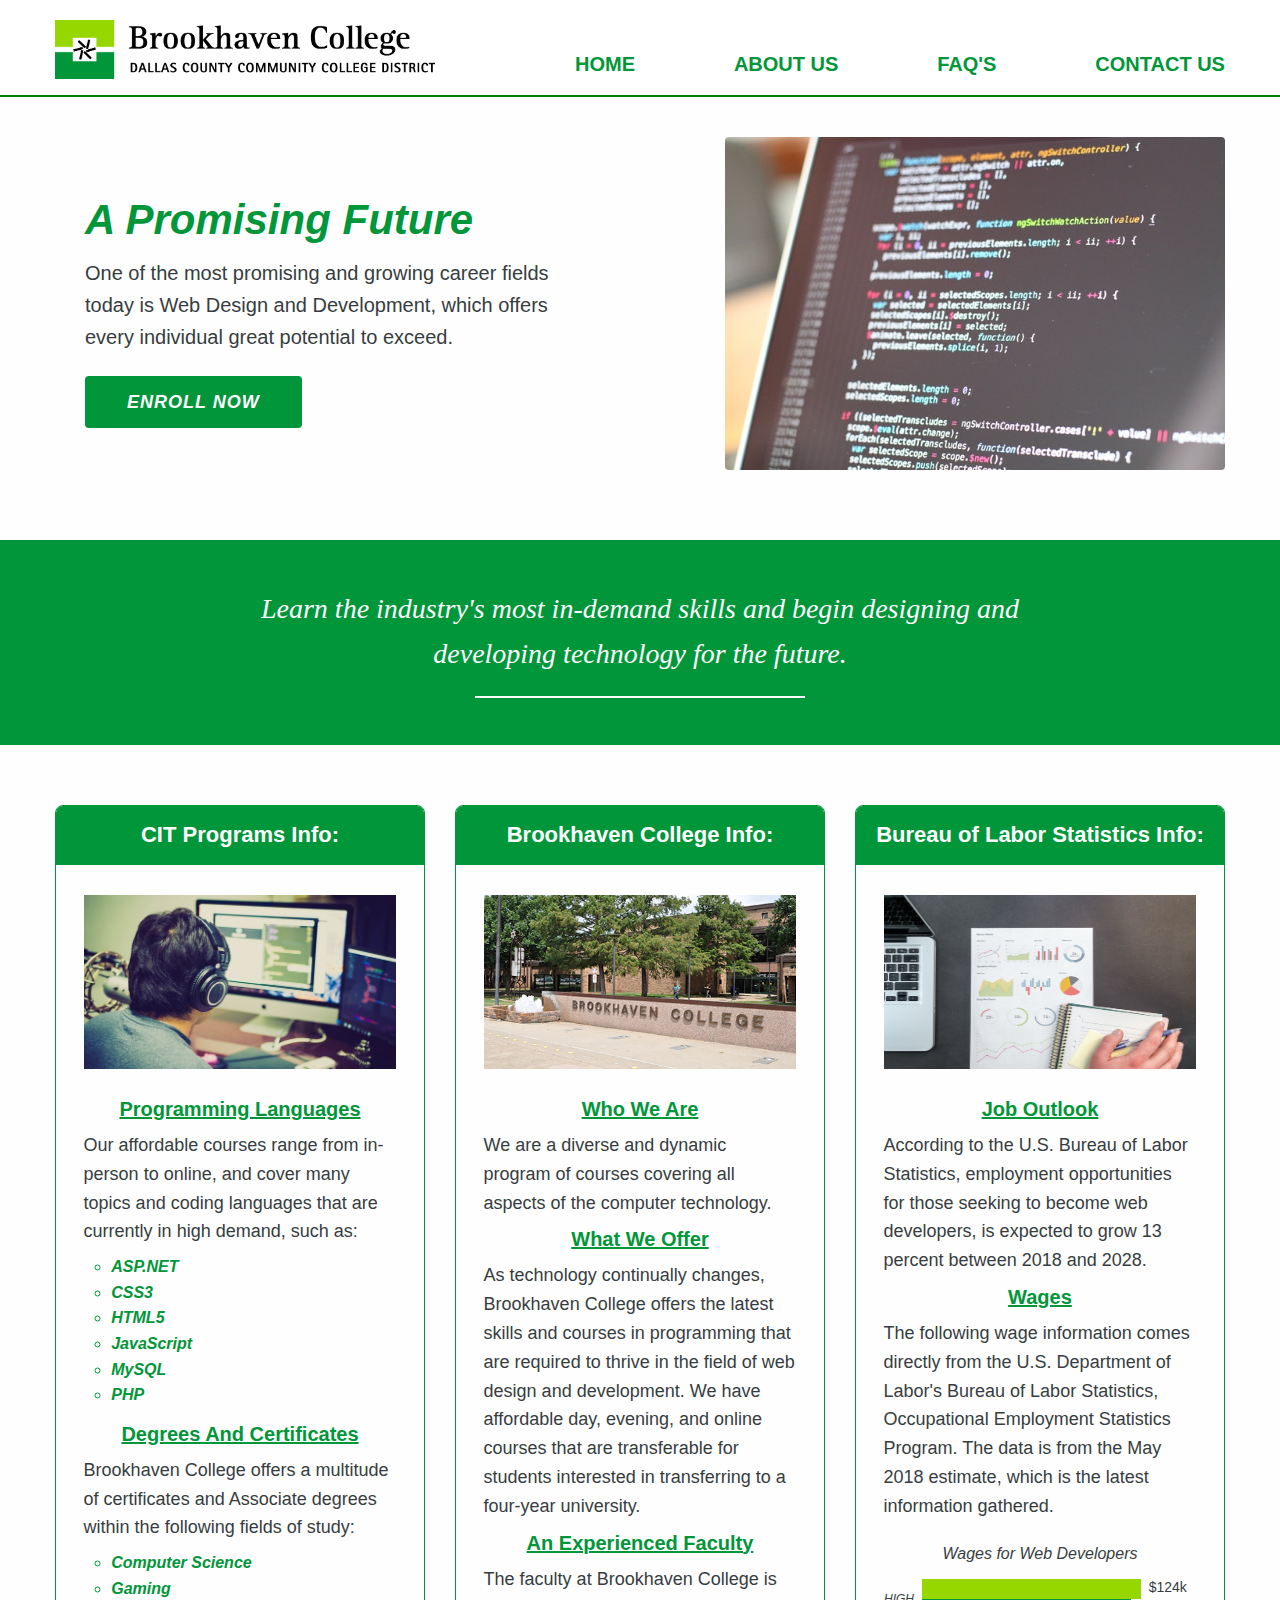
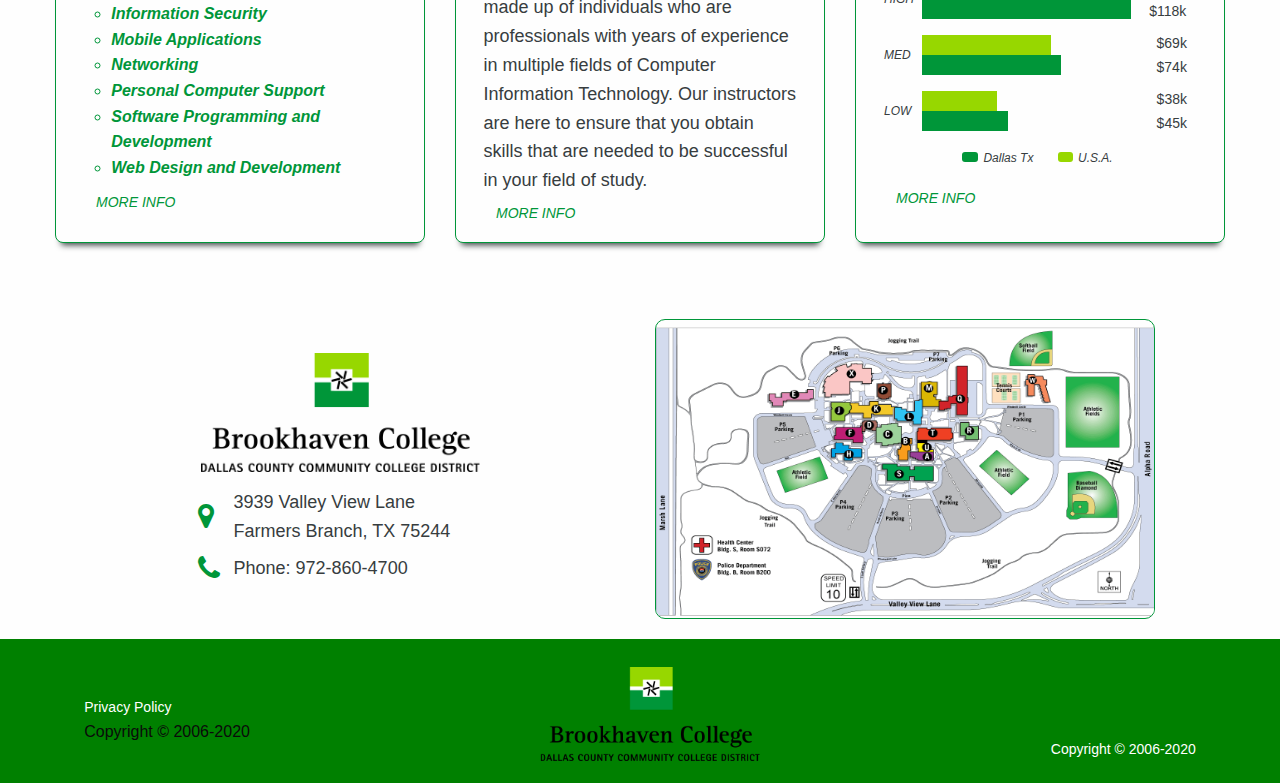
==== commit 60d38fb7: "Finished the responsive styling of the bottom and location sections..." ====
--- a/index.html
+++ b/index.html
@@ -119,238 +119,226 @@
             <!-- start of container -->
             <div class="grid-container">
                 <!-- start of grid -->
-                <div class="grid-margin-x grid-x grid">
-
-                    <!-- start of cit-col -->
-                    <div class="cell small-12 medium-12 large-4 cit col">
-                        <!-- start of card -->
-                        <div class="card">
-                            <!-- start of title -->
-                            <div class="title">
-                                <h3>CIT Programs Info:</h3>
-                            </div>
-                            <!-- end of title -->
-                            <!-- start of info -->
-                            <div class="info">
-                                <img src="assets/images/adult-apple-device-business-code-340152.jpg"
-                                    alt="This is an image for the CIT programs information card.">
-
-                                <h6>Programming Languages</h6>
-
-                                <p>
-                                    Our affordable courses range from in-person to online, and cover many topics and
-                                    coding
-                                    languages that are currently in high demand, such as:
-                                </p>
-
-                                <a href="#/" class="list">
-                                    <ul>
-                                        <li>ASP.NET</li>
-                                        <li>CSS3</li>
-                                        <li>HTML5</li>
-                                        <li>JavaScript</li>
-                                        <li>MySQL</li>
-                                        <li>PHP</li>
-                                    </ul>
-                                </a>
-
-                                <h6>Degrees And Certificates</h6>
-                                <p>
-                                    Brookhaven College offers a multitude of certificates and Associate degrees within
-                                    the following fields of study:
-                                </p>
-
-                                <a href="#/" class="list">
-                                    <ul>
-                                        <li>Computer Science</li>
-                                        <li>Gaming</li>
-                                        <li>Information Security</li>
-                                        <li>Mobile Applications</li>
-                                        <li>Networking</li>
-                                        <li>Personal Computer Support</li>
-                                        <li>Software Programming and Development</li>
-                                        <li>Web Design and Development</li>
-                                    </ul>
-                                </a>
-
-                                <a href="#/" class="btn" target="_blank">more info</a>
-                            </div>
-                            <!-- end of info -->
-                        </div>
-                        <!-- end of card -->
-                    </div>
-                    <!-- end of cit-col -->
-
-                    <!-- start of bhc-col -->
-                    <div class="cell small-12 medium-12 large-4 cit col">
-                        <!-- start of card -->
-                        <div class="card">
-                            <!-- start of title -->
-                            <div class="title">
-                                <h3>Brookhaven College Info:</h3>
-                            </div>
-                            <!-- end of title -->
-                            <!-- start of info -->
-                            <div class="info">
-                                <img src="assets/images/bldgssign-w.jpg"
-                                    alt="This is an image for the CIT programs information card.">
-                                <h6>Who We Are</h6>
-                                <p>
-                                    We are a diverse and dynamic program of courses covering all aspects of the computer
-                                    technology.
-                                </p>
-                                <h6>What We Offer</h6>
-                                <p>
-                                    As technology continually changes, Brookhaven College offers the latest skills and
-                                    courses in programming that are required to thrive in the field of web design and
-                                    development. We have affordable day, evening, and online courses that are
-                                    transferable
-                                    for students interested in transferring to a four-year university.
-                                </p>
-                                <h6>An Experienced Faculty</h6>
-                                <p>
-                                    The faculty at Brookhaven College is made up of individuals who are professionals
-                                    with years of experience in multiple fields of Computer Information Technology. Our
-                                    instructors are here to ensure that you obtain skills that are needed to be
-                                    successful in your field of study.
-                                </p>
-                                <a href="#/" class="btn bhc-btn" target="_blank">more info</a>
-                            </div>
-                            <!-- end of info -->
-                        </div>
-                        <!-- end of card -->
-                    </div>
-                    <!-- end of bhc-col -->
-
-
-
-                    <!-- start of stats-col -->
-                    <div class="cell small-12 medium-12 large-4 stats col">
-                        <!-- start of card -->
-                        <div class="card">
-                            <!-- start of title -->
-                            <div class="title">
-                                <h3>Bureau of Labor Statistics Info:</h3>
-                            </div>
-                            <!-- end of title -->
-                            <!-- start of info -->
-                            <div class="info">
-                                <img src="assets/images/person-holding-blue-ballpoint-pen-on-white-notebook-669610.jpg"
-                                    alt="This is an image for the CIT programs information card.">
-                                <h6>Job Outlook</h6>
-
-                                <p>
-                                    According to the U.S. Bureau of Labor Statistics, employment opportunities for those
-                                    seeking
-                                    to become web developers, is expected to grow 13 percent between 2018 and 2028.
-                                </p>
-
-                                <h6>Wages</h6>
-                                <p>
-                                    The following wage information comes directly from the U.S. Department of Labor's
-                                    Bureau of
-                                    Labor Statistics, Occupational Employment Statistics Program. The data is from the
-                                    May 2018
-                                    estimate, which is the latest information gathered.
-                                </p>
-
-
-                                <a href="https://www.careeronestop.org/Toolkit/Wages/find-salary.aspx?keyword=Web%20Developers&soccode=151134&location=Dallas,%20TX"
-                                    target="_blank" class="graph-link">
-                                    <h6>Wages for Web Developers</h6>
-                                    <!-- start of graph -->
-                                    <div class="graph">
-                                        <!-- start of high -->
-                                        <div class="high data">
-                                            <span class="bracket">High</span>
-                                            <!-- start of bars -->
-                                            <div class="bars">
-                                                <hr class="us">
-                                                <hr class="tx">
+                <div class="grid-margin-x grid-x grid flex-container">
+
+                    <!-- start of cit-card -->
+                    <div class="cell small-12 medium-12 large-4 cit card">
+                        <!-- start of title -->
+                        <div class="title">
+                            <h3>CIT Programs Info:</h3>
+                        </div>
+                        <!-- end of title -->
+                        <!-- start of info -->
+                        <div class="info">
+                            <img src="assets/images/adult-apple-device-business-code-340152.jpg"
+                                alt="This is an image for the CIT programs information card.">
+
+                            <h6>Programming Languages</h6>
+
+                            <p>
+                                Our affordable courses range from in-person to online, and cover many topics and
+                                coding
+                                languages that are currently in high demand, such as:
+                            </p>
+
+                            <a href="#/" class="list">
+                                <ul>
+                                    <li>ASP.NET</li>
+                                    <li>CSS3</li>
+                                    <li>HTML5</li>
+                                    <li>JavaScript</li>
+                                    <li>MySQL</li>
+                                    <li>PHP</li>
+                                </ul>
+                            </a>
+
+                            <h6>Degrees And Certificates</h6>
+                            <p>
+                                Brookhaven College offers a multitude of certificates and Associate degrees within
+                                the following fields of study:
+                            </p>
+
+                            <a href="#/" class="list">
+                                <ul>
+                                    <li>Computer Science</li>
+                                    <li>Gaming</li>
+                                    <li>Information Security</li>
+                                    <li>Mobile Applications</li>
+                                    <li>Networking</li>
+                                    <li>Personal Computer Support</li>
+                                    <li>Software Programming and Development</li>
+                                    <li>Web Design and Development</li>
+                                </ul>
+                            </a>
+
+                            <a href="#/" class="btn" target="_blank">more info</a>
+                        </div>
+                        <!-- end of info -->
+                    </div>
+                    <!-- end of cit-card -->
+
+                    <!-- start of bhc-card -->
+                    <div class="cell small-12 medium-12 large-4 cit card">
+                        <!-- start of title -->
+                        <div class="title">
+                            <h3>Brookhaven College Info:</h3>
+                        </div>
+                        <!-- end of title -->
+                        <!-- start of info -->
+                        <div class="info">
+                            <img src="assets/images/bldgssign-w.jpg"
+                                alt="This is an image for the CIT programs information card.">
+                            <h6>Who We Are</h6>
+                            <p>
+                                We are a diverse and dynamic program of courses covering all aspects of the computer
+                                technology.
+                            </p>
+                            <h6>What We Offer</h6>
+                            <p>
+                                As technology continually changes, Brookhaven College offers the latest skills and
+                                courses in programming that are required to thrive in the field of web design and
+                                development. We have affordable day, evening, and online courses that are
+                                transferable
+                                for students interested in transferring to a four-year university.
+                            </p>
+                            <h6>An Experienced Faculty</h6>
+                            <p>
+                                The faculty at Brookhaven College is made up of individuals who are professionals
+                                with years of experience in multiple fields of Computer Information Technology. Our
+                                instructors are here to ensure that you obtain skills that are needed to be
+                                successful in your field of study.
+                            </p>
+                            <a href="#/" class="btn bhc-btn" target="_blank">more info</a>
+                        </div>
+                        <!-- end of info -->
+                    </div>
+                    <!-- end of bhc-card -->
+
+
+
+                    <!-- start of stats-card -->
+                    <div class="cell small-12 medium-12 large-4 stats card">
+                        <!-- start of title -->
+                        <div class="title">
+                            <h3>Bureau of Labor Statistics Info:</h3>
+                        </div>
+                        <!-- end of title -->
+                        <!-- start of info -->
+                        <div class="info">
+                            <img src="assets/images/person-holding-blue-ballpoint-pen-on-white-notebook-669610.jpg"
+                                alt="This is an image for the CIT programs information card.">
+                            <h6>Job Outlook</h6>
+
+                            <p>
+                                According to the U.S. Bureau of Labor Statistics, employment opportunities for those
+                                seeking
+                                to become web developers, is expected to grow 13 percent between 2018 and 2028.
+                            </p>
+
+                            <h6>Wages</h6>
+                            <p>
+                                The following wage information comes directly from the U.S. Department of Labor's
+                                Bureau of
+                                Labor Statistics, Occupational Employment Statistics Program. The data is from the
+                                May 2018
+                                estimate, which is the latest information gathered.
+                            </p>
+
+
+                            <a href="https://www.careeronestop.org/Toolkit/Wages/find-salary.aspx?keyword=Web%20Developers&soccode=151134&location=Dallas,%20TX"
+                                target="_blank" class="graph-link">
+                                <h6>Wages for Web Developers</h6>
+                                <!-- start of graph -->
+                                <div class="graph">
+                                    <!-- start of high -->
+                                    <div class="high data">
+                                        <span class="bracket">High</span>
+                                        <!-- start of bars -->
+                                        <div class="bars">
+                                            <hr class="us">
+                                            <hr class="tx">
+                                        </div>
+                                        <!-- end of bars -->
+                                        <!-- start of numbers -->
+                                        <div class="numbers">
+                                            <span class="usa">$124k</span>
+                                            <span class="dfw">$118k</span>
+                                        </div>
+                                        <!-- end of numbers -->
+                                    </div>
+                                    <!-- end of high -->
+                                    <!-- start of med -->
+                                    <div class="med data">
+                                        <span class="bracket">med</span>
+                                        <!-- start of bars -->
+                                        <div class="bars">
+                                            <hr class="us">
+                                            <hr class="tx">
+                                        </div>
+                                        <!-- end of bars -->
+                                        <!-- start of numbers -->
+                                        <div class="numbers">
+                                            <span class="usa">$69k</span>
+                                            <span class="dfw">$74k</span>
+                                        </div>
+                                        <!-- end of numbers -->
+                                    </div>
+                                    <!-- end of med -->
+                                    <!-- start of low -->
+                                    <div class="low data">
+                                        <span class="bracket">low</span>
+                                        <!-- start of bars -->
+                                        <div class="bars">
+                                            <hr class="us">
+                                            <hr class="tx">
+                                        </div>
+                                        <!-- end of bars -->
+                                        <!-- start of numbers -->
+                                        <div class="numbers">
+                                            <span class="usa">$38k</span>
+                                            <span class="dfw">$45k</span>
+                                        </div>
+                                        <!-- end of numbers -->
+                                    </div>
+                                    <!-- end of low -->
+                                    <!-- start of region -->
+                                    <div class="region">
+                                        <!-- start of dfw -->
+                                        <div class="dfw area">
+                                            <!-- start of color -->
+                                            <div class="color">
+                                                <hr>
                                             </div>
-                                            <!-- end of bars -->
-                                            <!-- start of numbers -->
-                                            <div class="numbers">
-                                                <span class="usa">$124k</span>
-                                                <span class="dfw">$118k</span>
+                                            <!-- end of color -->
+                                            <p>Dallas Tx</p>
+                                        </div>
+                                        <!-- end of dfw -->
+                                        <!-- start of usa -->
+                                        <div class="usa area">
+                                            <!-- start of color -->
+                                            <div class="color">
+                                                <hr>
                                             </div>
-                                            <!-- end of numbers -->
-                                        </div>
-                                        <!-- end of high -->
-                                        <!-- start of med -->
-                                        <div class="med data">
-                                            <span class="bracket">med</span>
-                                            <!-- start of bars -->
-                                            <div class="bars">
-                                                <hr class="us">
-                                                <hr class="tx">
-                                            </div>
-                                            <!-- end of bars -->
-                                            <!-- start of numbers -->
-                                            <div class="numbers">
-                                                <span class="usa">$69k</span>
-                                                <span class="dfw">$74k</span>
-                                            </div>
-                                            <!-- end of numbers -->
-                                        </div>
-                                        <!-- end of med -->
-                                        <!-- start of low -->
-                                        <div class="low data">
-                                            <span class="bracket">low</span>
-                                            <!-- start of bars -->
-                                            <div class="bars">
-                                                <hr class="us">
-                                                <hr class="tx">
-                                            </div>
-                                            <!-- end of bars -->
-                                            <!-- start of numbers -->
-                                            <div class="numbers">
-                                                <span class="usa">$38k</span>
-                                                <span class="dfw">$45k</span>
-                                            </div>
-                                            <!-- end of numbers -->
-                                        </div>
-                                        <!-- end of low -->
-                                        <!-- start of region -->
-                                        <div class="region">
-                                            <!-- start of dfw -->
-                                            <div class="dfw area">
-                                                <!-- start of color -->
-                                                <div class="color">
-                                                    <hr>
-                                                </div>
-                                                <!-- end of color -->
-                                                <p>Dallas Tx</p>
-                                            </div>
-                                            <!-- end of dfw -->
-                                            <!-- start of usa -->
-                                            <div class="usa area">
-                                                <!-- start of color -->
-                                                <div class="color">
-                                                    <hr>
-                                                </div>
-                                                <!-- end of color -->
-                                                <p>U.S.A.</p>
-                                            </div>
-                                            <!-- end of usa -->
-                                        </div>
-                                        <!-- end of region -->
+                                            <!-- end of color -->
+                                            <p>U.S.A.</p>
+                                        </div>
+                                        <!-- end of usa -->
                                     </div>
-                                    <!-- end of graph -->
-                                </a>
-
-
-
-
-
-                                <a href="https://www.bls.gov/OOH/computer-and-information-technology/web-developers.htm#tab-6"
-                                    class="btn" target="_blank">more info</a>
-                            </div>
-                            <!-- end of info -->
-                        </div>
-                        <!-- end of card -->
-                    </div>
-                    <!-- end of stats-col -->
+                                    <!-- end of region -->
+                                </div>
+                                <!-- end of graph -->
+                            </a>
+
+
+
+
+
+                            <a href="https://www.bls.gov/OOH/computer-and-information-technology/web-developers.htm#tab-6"
+                                class="btn" target="_blank">more info</a>
+                        </div>
+                        <!-- end of info -->
+                    </div>
+                    <!-- end of stats-card -->
 
 
                 </div>
@@ -368,7 +356,8 @@
                 <div class="grid-margin-x grid-x grid">
 
                     <!-- start of address -->
-                    <div class="cell large-6 address">
+                    <div class="cell small-12 medium-6 large-6 address">
+                        <img src="assets/images/BHC-vertical-RGB.png" alt="This is an image of the footer's Brookhaven College verticle logo.">
                         <!-- start of street -->
                         <div class="street">
                             <a href="#/">
@@ -388,88 +377,6 @@
                         <!-- end of street -->
                         <!-- start of number -->
                         <div class="number">
-                                <!-- start of icon -->
-                                <div class="icon">
-                                    <i class="fa fa-phone" aria-hidden="true"></i>
-                                </div>
-                                <!-- end of icon -->
-                                <!-- start of content -->
-                                <div class="content">
-                                    <p>Phone: 972-860-4700</p>
-                                </div>
-                                <!-- end of content -->
-                        </div>
-                        <!-- end of number -->
-                    </div>
-                    <!-- end of address -->
-
-                    <!-- start of map -->
-                    <div class="cell large-6 map">
-                        <img src="assets/images/bhc-campus-map.png" alt="This is an image of the Brookhaven College campus map and buildings.">
-                    </div>
-                    <!-- end of map -->
-
-                </div>
-                <!-- end of grid -->
-            </div>
-            <!-- end of container -->
-        </section>
-        <!-- end of location-section -->
-
-    </main>
-    <!-- end of main -->
-    <!-- start of footer  -->
-    <footer>
-        <!-- start of container -->
-        <div class="grid-container">
-            <!-- start of grid -->
-            <div class="grid-margin-x grid-x grid">
-
-
-                <!-- start of policy -->
-                <div class="policy">
-                    <a href="https://www.brookhavencollege.edu/pages/privacysecurity.aspx">Privacy Policy</a>
-                    <p>Copyright © 2006-2020</p>
-                </div>
-                <!-- end of policy -->
-
-                <!-- start of logo -->
-                <div class="logo">
-                    <a href="index.html">
-                        <img src="assets/images/BHC-vertical-RGB.png"
-                            alt="This is an image of the footer's Brookhaven College verticle logo.">
-                    </a>
-                </div>
-                <!-- end of log -->
-                <!-- start of copywrights -->
-                <!-- <div class="copywrights">
-                    <a href="https://www.brookhavencollege.edu/pages/privacysecurity.aspx">Privacy Policy</a>
-                    <p>Copyright © 2006-2020</p>
-                </div> -->
-                <!-- end of copywrights -->
-
-                <!-- start of address -->
-                <div class="address">
-                    <!-- start of street -->
-                    <div class="street">
-                        <a href="#/">
-                            <!-- start of icon -->
-                            <div class="icon">
-                                <i class="fa fa-map-marker" aria-hidden="true"></i>
-                            </div>
-                            <!-- end of icon -->
-                            <!-- start of content -->
-                            <div class="content">
-                                <p>3939 Valley View Lane</p>
-                                <p>Farmers Branch, TX 75244</p>
-                            </div>
-                            <!-- end of content -->
-                        </a>
-                    </div>
-                    <!-- end of street -->
-                    <!-- start of city -->
-                    <div class="city">
-                        <a href="#/">
                             <!-- start of icon -->
                             <div class="icon">
                                 <i class="fa fa-phone" aria-hidden="true"></i>
@@ -480,11 +387,58 @@
                                 <p>Phone: 972-860-4700</p>
                             </div>
                             <!-- end of content -->
-                        </a>
-                    </div>
-                    <!-- end of city -->
-                </div>
-                <!-- end of address -->
+                        </div>
+                        <!-- end of number -->
+                    </div>
+                    <!-- end of address -->
+
+                    <!-- start of map -->
+                    <div class="cell small-12 medium-6 large-6 map">
+                        <img src="assets/images/bhc-campus-map.png"
+                            alt="This is an image of the Brookhaven College campus map and buildings.">
+                    </div>
+                    <!-- end of map -->
+
+                </div>
+                <!-- end of grid -->
+            </div>
+            <!-- end of container -->
+        </section>
+        <!-- end of location-section -->
+
+    </main>
+    <!-- end of main -->
+    <!-- start of footer  -->
+    <footer>
+        <!-- start of container -->
+        <div class="grid-container">
+            <!-- start of grid -->
+            <div class="grid-margin-x grid-x grid">
+
+
+                <!-- start of policy -->
+                <div class="policy">
+                    <a href="https://www.brookhavencollege.edu/pages/privacysecurity.aspx">Privacy Policy</a>
+                    <p>Copyright © 2006-2020</p>
+                </div>
+                <!-- end of policy -->
+
+                <!-- start of logo -->
+                <div class="logo">
+                    <a href="index.html">
+                        <img src="assets/images/BHC-vertical-RGB.png"
+                            alt="This is an image of the footer's Brookhaven College verticle logo.">
+                    </a>
+                </div>
+                <!-- end of log -->
+                <!-- start of copywrights -->
+                <div class="copywrights">
+                    <a href="https://www.brookhavencollege.edu/pages/privacysecurity.aspx">Privacy Policy</a>
+                    <p>Copyright © 2006-2020</p>
+                </div>
+                <!-- end of copywrights -->
+
+
 
             </div>
             <!-- end of grid -->
--- a/assets/css/main.css
+++ b/assets/css/main.css
@@ -498,31 +498,86 @@
           flex-direction: row;
 }
 
-main .bottom .grid .col .card {
+@media screen and (max-width: 1023px) {
+  main .bottom .grid {
+    width: 65%;
+    margin: 0 auto;
+    padding-bottom: 30px;
+  }
+}
+
+@media screen and (max-width: 900px) {
+  main .bottom .grid {
+    width: 75%;
+  }
+}
+
+@media screen and (max-width: 768px) {
+  main .bottom .grid {
+    width: 90%;
+  }
+}
+
+@media screen and (max-width: 640px) {
+  main .bottom .grid {
+    padding: 30px 0;
+  }
+}
+
+@media screen and (max-width: 360px) {
+  main .bottom .grid {
+    padding: 26px 0;
+  }
+}
+
+@media screen and (max-width: 460px) {
+  main .bottom .grid {
+    width: 100%;
+  }
+}
+
+main .bottom .grid .card {
   border-color: #009639;
   border-radius: 8px;
   -webkit-box-shadow: 0 8px 6px -6px #373d3f;
   box-shadow: 0 8px 6px -6px #373d3f;
 }
 
-main .bottom .grid .col .card .title {
+@media screen and (max-width: 1024px) {
+  main .bottom .grid .card {
+    margin-bottom: 28px;
+  }
+}
+
+main .bottom .grid .card .title {
   background: #009639;
   color: white;
   text-align: center;
   padding: 14px 0;
 }
 
-main .bottom .grid .col .card .title h3 {
+main .bottom .grid .card .title h3 {
   font-family: -apple-system, BlinkMacSystemFont, "Segoe UI", Roboto, Oxygen, Ubuntu, Cantarell, "Open Sans", "Helvetica Neue", sans-serif;
   font-weight: 600;
   margin-bottom: 0;
   font-size: 22px;
 }
 
-main .bottom .grid .col .card .info {
+@media screen and (max-width: 360px) {
+  main .bottom .grid .card .title h3 {
+    font-size: 20px;
+  }
+}
+
+@media screen and (max-width: 330px) {
+  main .bottom .grid .card .title h3 {
+    font-size: 18px;
+  }
+}
+
+main .bottom .grid .card .info {
   text-align: center;
   padding-top: 30px;
-  padding-bottom: 40px;
   display: -webkit-box;
   display: -ms-flexbox;
   display: flex;
@@ -530,18 +585,19 @@
   -webkit-box-direction: normal;
       -ms-flex-direction: column;
           flex-direction: column;
-  -ms-flex-pack: distribute;
-      justify-content: space-around;
-}
-
-main .bottom .grid .col .card .info img {
+  -webkit-box-pack: justify;
+      -ms-flex-pack: justify;
+          justify-content: space-between;
+}
+
+main .bottom .grid .card .info img {
   width: 85%;
   margin: 0 auto;
   height: 200px;
   padding-bottom: 26px;
 }
 
-main .bottom .grid .col .card .info h6 {
+main .bottom .grid .card .info h6 {
   font-family: -apple-system, BlinkMacSystemFont, "Segoe UI", Roboto, Oxygen, Ubuntu, Cantarell, "Open Sans", "Helvetica Neue", sans-serif;
   font-size: 20px;
   color: #009639;
@@ -550,7 +606,13 @@
           text-decoration: underline #009639;
 }
 
-main .bottom .grid .col .card .info p {
+@media screen and (max-width: 360px) {
+  main .bottom .grid .card .info h6 {
+    font-size: 18px;
+  }
+}
+
+main .bottom .grid .card .info p {
   width: 85%;
   margin: 0 auto;
   text-align: left;
@@ -561,14 +623,20 @@
   padding-bottom: 8px;
 }
 
-main .bottom .grid .col .card .info .list ul {
+@media screen and (max-width: 640px) {
+  main .bottom .grid .card .info p {
+    font-size: 16px;
+  }
+}
+
+main .bottom .grid .card .info .list ul {
   text-align: left;
   width: 70%;
   margin: 0 auto;
   padding-bottom: 12px;
 }
 
-main .bottom .grid .col .card .info .list ul li {
+main .bottom .grid .card .info .list ul li {
   list-style-type: circle;
   font-family: -apple-system, BlinkMacSystemFont, "Segoe UI", Roboto, Oxygen, Ubuntu, Cantarell, "Open Sans", "Helvetica Neue", sans-serif;
   font-size: 16px;
@@ -577,7 +645,13 @@
   font-style: italic;
 }
 
-main .bottom .grid .col .card .info .graph-link h6 {
+@media screen and (max-width: 640px) {
+  main .bottom .grid .card .info .list ul li {
+    font-size: 14px;
+  }
+}
+
+main .bottom .grid .card .info .graph-link h6 {
   font-weight: 300;
   color: #373d3f;
   font-style: italic;
@@ -587,11 +661,11 @@
   padding-top: 14px;
 }
 
-main .bottom .grid .col .card .info .graph-link .graph {
+main .bottom .grid .card .info .graph-link .graph {
   padding-top: 6px;
 }
 
-main .bottom .grid .col .card .info .graph-link .graph .high {
+main .bottom .grid .card .info .graph-link .graph .high {
   display: -webkit-box;
   display: -ms-flexbox;
   display: flex;
@@ -602,7 +676,7 @@
   padding: 4px 28px;
 }
 
-main .bottom .grid .col .card .info .graph-link .graph .high .bracket {
+main .bottom .grid .card .info .graph-link .graph .high .bracket {
   -ms-flex-item-align: center;
       -ms-grid-row-align: center;
       align-self: center;
@@ -613,7 +687,7 @@
   font-style: italic;
 }
 
-main .bottom .grid .col .card .info .graph-link .graph .high .bars {
+main .bottom .grid .card .info .graph-link .graph .high .bars {
   width: 100%;
   padding: 0 8px;
   -ms-flex-item-align: center;
@@ -621,7 +695,7 @@
       align-self: center;
 }
 
-main .bottom .grid .col .card .info .graph-link .graph .high .bars .us {
+main .bottom .grid .card .info .graph-link .graph .high .bars .us {
   border: 10px solid #97D700;
   width: 95%;
   margin-bottom: 0;
@@ -629,7 +703,13 @@
   margin-left: 0;
 }
 
-main .bottom .grid .col .card .info .graph-link .graph .high .bars .tx {
+@media screen and (max-width: 500px) {
+  main .bottom .grid .card .info .graph-link .graph .high .bars .us {
+    width: 100%;
+  }
+}
+
+main .bottom .grid .card .info .graph-link .graph .high .bars .tx {
   border: 10px solid #009639;
   width: 90%;
   margin-left: 0;
@@ -637,13 +717,25 @@
   margin-top: 0;
 }
 
-main .bottom .grid .col .card .info .graph-link .graph .high .numbers span {
+@media screen and (max-width: 500px) {
+  main .bottom .grid .card .info .graph-link .graph .high .bars .tx {
+    width: 95%;
+  }
+}
+
+@media screen and (max-width: 500px) {
+  main .bottom .grid .card .info .graph-link .graph .high .numbers {
+    margin-left: 4px;
+  }
+}
+
+main .bottom .grid .card .info .graph-link .graph .high .numbers span {
   font-family: -apple-system, BlinkMacSystemFont, "Segoe UI", Roboto, Oxygen, Ubuntu, Cantarell, "Open Sans", "Helvetica Neue", sans-serif;
   color: #373d3f;
   font-size: 14px;
 }
 
-main .bottom .grid .col .card .info .graph-link .graph .med {
+main .bottom .grid .card .info .graph-link .graph .med {
   display: -webkit-box;
   display: -ms-flexbox;
   display: flex;
@@ -654,7 +746,7 @@
   padding: 4px 28px;
 }
 
-main .bottom .grid .col .card .info .graph-link .graph .med .bracket {
+main .bottom .grid .card .info .graph-link .graph .med .bracket {
   -ms-flex-item-align: center;
       -ms-grid-row-align: center;
       align-self: center;
@@ -665,7 +757,7 @@
   font-style: italic;
 }
 
-main .bottom .grid .col .card .info .graph-link .graph .med .bars {
+main .bottom .grid .card .info .graph-link .graph .med .bars {
   width: 100%;
   padding: 0 8px;
   padding-left: 11px;
@@ -674,7 +766,7 @@
       align-self: center;
 }
 
-main .bottom .grid .col .card .info .graph-link .graph .med .bars .us {
+main .bottom .grid .card .info .graph-link .graph .med .bars .us {
   border: 10px solid #97D700;
   width: 50%;
   margin-bottom: 0;
@@ -682,7 +774,13 @@
   margin-left: 0;
 }
 
-main .bottom .grid .col .card .info .graph-link .graph .med .bars .tx {
+@media screen and (max-width: 500px) {
+  main .bottom .grid .card .info .graph-link .graph .med .bars .us {
+    width: 42%;
+  }
+}
+
+main .bottom .grid .card .info .graph-link .graph .med .bars .tx {
   border: 10px solid #009639;
   width: 55%;
   margin-left: 0;
@@ -690,13 +788,25 @@
   margin-top: 0;
 }
 
-main .bottom .grid .col .card .info .graph-link .graph .med .numbers span {
+@media screen and (max-width: 500px) {
+  main .bottom .grid .card .info .graph-link .graph .med .bars .tx {
+    width: 50%;
+  }
+}
+
+@media screen and (max-width: 500px) {
+  main .bottom .grid .card .info .graph-link .graph .med .numbers {
+    margin-left: 4px;
+  }
+}
+
+main .bottom .grid .card .info .graph-link .graph .med .numbers span {
   font-family: -apple-system, BlinkMacSystemFont, "Segoe UI", Roboto, Oxygen, Ubuntu, Cantarell, "Open Sans", "Helvetica Neue", sans-serif;
   color: #373d3f;
   font-size: 14px;
 }
 
-main .bottom .grid .col .card .info .graph-link .graph .low {
+main .bottom .grid .card .info .graph-link .graph .low {
   display: -webkit-box;
   display: -ms-flexbox;
   display: flex;
@@ -707,7 +817,7 @@
   padding: 4px 28px;
 }
 
-main .bottom .grid .col .card .info .graph-link .graph .low .bracket {
+main .bottom .grid .card .info .graph-link .graph .low .bracket {
   -ms-flex-item-align: center;
       -ms-grid-row-align: center;
       align-self: center;
@@ -718,7 +828,7 @@
   font-style: italic;
 }
 
-main .bottom .grid .col .card .info .graph-link .graph .low .bars {
+main .bottom .grid .card .info .graph-link .graph .low .bars {
   width: 100%;
   padding: 0 8px;
   padding-left: 11px;
@@ -727,7 +837,7 @@
       align-self: center;
 }
 
-main .bottom .grid .col .card .info .graph-link .graph .low .bars .us {
+main .bottom .grid .card .info .graph-link .graph .low .bars .us {
   border: 10px solid #97D700;
   width: 25%;
   margin-bottom: 0;
@@ -735,7 +845,13 @@
   margin-left: 0;
 }
 
-main .bottom .grid .col .card .info .graph-link .graph .low .bars .tx {
+@media screen and (max-width: 500px) {
+  main .bottom .grid .card .info .graph-link .graph .low .bars .us {
+    width: 18%;
+  }
+}
+
+main .bottom .grid .card .info .graph-link .graph .low .bars .tx {
   border: 10px solid #009639;
   width: 30%;
   margin-left: 0;
@@ -743,13 +859,25 @@
   margin-top: 0;
 }
 
-main .bottom .grid .col .card .info .graph-link .graph .low .numbers span {
+@media screen and (max-width: 500px) {
+  main .bottom .grid .card .info .graph-link .graph .low .bars .tx {
+    width: 25%;
+  }
+}
+
+@media screen and (max-width: 500px) {
+  main .bottom .grid .card .info .graph-link .graph .low .numbers {
+    margin-left: 4px;
+  }
+}
+
+main .bottom .grid .card .info .graph-link .graph .low .numbers span {
   font-family: -apple-system, BlinkMacSystemFont, "Segoe UI", Roboto, Oxygen, Ubuntu, Cantarell, "Open Sans", "Helvetica Neue", sans-serif;
   color: #373d3f;
   font-size: 14px;
 }
 
-main .bottom .grid .col .card .info .graph-link .graph .region {
+main .bottom .grid .card .info .graph-link .graph .region {
   display: -webkit-box;
   display: -ms-flexbox;
   display: flex;
@@ -763,7 +891,7 @@
   padding: 10px 0 20px;
 }
 
-main .bottom .grid .col .card .info .graph-link .graph .region .dfw {
+main .bottom .grid .card .info .graph-link .graph .region .dfw {
   display: -webkit-box;
   display: -ms-flexbox;
   display: flex;
@@ -774,20 +902,20 @@
   margin: 0 10px;
 }
 
-main .bottom .grid .col .card .info .graph-link .graph .region .dfw .color {
+main .bottom .grid .card .info .graph-link .graph .region .dfw .color {
   -ms-flex-item-align: center;
       -ms-grid-row-align: center;
       align-self: center;
   width: 26px;
 }
 
-main .bottom .grid .col .card .info .graph-link .graph .region .dfw .color hr {
+main .bottom .grid .card .info .graph-link .graph .region .dfw .color hr {
   border: 5px solid #009639;
   border-radius: 3px;
   margin: 0 5px 3px 0;
 }
 
-main .bottom .grid .col .card .info .graph-link .graph .region .dfw p {
+main .bottom .grid .card .info .graph-link .graph .region .dfw p {
   font-size: 12px;
   font-family: -apple-system, BlinkMacSystemFont, "Segoe UI", Roboto, Oxygen, Ubuntu, Cantarell, "Open Sans", "Helvetica Neue", sans-serif;
   font-style: italic;
@@ -798,7 +926,7 @@
   padding-bottom: 0;
 }
 
-main .bottom .grid .col .card .info .graph-link .graph .region .usa {
+main .bottom .grid .card .info .graph-link .graph .region .usa {
   display: -webkit-box;
   display: -ms-flexbox;
   display: flex;
@@ -809,20 +937,20 @@
   margin: 0 10px;
 }
 
-main .bottom .grid .col .card .info .graph-link .graph .region .usa .color {
+main .bottom .grid .card .info .graph-link .graph .region .usa .color {
   -ms-flex-item-align: center;
       -ms-grid-row-align: center;
       align-self: center;
   width: 26px;
 }
 
-main .bottom .grid .col .card .info .graph-link .graph .region .usa .color hr {
+main .bottom .grid .card .info .graph-link .graph .region .usa .color hr {
   border: 5px solid #97D700;
   border-radius: 3px;
   margin: 0 5px 3px 0;
 }
 
-main .bottom .grid .col .card .info .graph-link .graph .region .usa p {
+main .bottom .grid .card .info .graph-link .graph .region .usa p {
   font-size: 12px;
   font-family: -apple-system, BlinkMacSystemFont, "Segoe UI", Roboto, Oxygen, Ubuntu, Cantarell, "Open Sans", "Helvetica Neue", sans-serif;
   font-style: italic;
@@ -833,33 +961,26 @@
   padding-bottom: 0;
 }
 
-main .bottom .grid .col .card .info .btn {
-  -ms-flex-item-align: end;
-      align-self: flex-end;
-  background: #009639;
-  color: white;
-  width: 35%;
-  margin: 0 auto;
-  padding: 10px 0;
-  margin-top: 10px;
-  font-family: -apple-system, BlinkMacSystemFont, "Segoe UI", Roboto, Oxygen, Ubuntu, Cantarell, "Open Sans", "Helvetica Neue", sans-serif;
-  font-weight: 700;
-  font-size: 16px;
+main .bottom .grid .card .info .btn {
+  -ms-flex-item-align: start;
+      align-self: flex-start;
+  color: #009639;
+  margin-bottom: 18px;
+  margin-left: 40px;
+  font-family: -apple-system, BlinkMacSystemFont, "Segoe UI", Roboto, Oxygen, Ubuntu, Cantarell, "Open Sans", "Helvetica Neue", sans-serif;
+  font-weight: 500;
+  font-size: 14px;
+  font-style: italic;
   text-transform: uppercase;
   -webkit-transition: .3s;
   transition: .3s;
-  border-radius: 4px;
-}
-
-main .bottom .grid .col .card .info .btn:hover {
+}
+
+main .bottom .grid .card .info .btn:hover {
   color: #97D700;
 }
 
-main .bottom .grid .col .card .info .bhc-btn {
-  margin-top: 2px;
-}
-
-main .location .grid .address .street a {
+main .location .grid {
   display: -webkit-box;
   display: -ms-flexbox;
   display: flex;
@@ -867,9 +988,76 @@
   -webkit-box-direction: normal;
       -ms-flex-direction: row;
           flex-direction: row;
-}
-
-main .location .grid .address .number {
+  -webkit-box-pack: center;
+      -ms-flex-pack: center;
+          justify-content: center;
+  padding-bottom: 20px;
+}
+
+main .location .grid .address {
+  display: -webkit-box;
+  display: -ms-flexbox;
+  display: flex;
+  -webkit-box-orient: vertical;
+  -webkit-box-direction: normal;
+      -ms-flex-direction: column;
+          flex-direction: column;
+  -ms-flex-item-align: center;
+      align-self: center;
+}
+
+@media screen and (max-width: 640px) {
+  main .location .grid .address {
+    padding: 20px 0 0;
+  }
+}
+
+main .location .grid .address img {
+  width: 280px;
+  margin: 0 auto;
+  padding-bottom: 16px;
+}
+
+@media screen and (max-width: 904px) {
+  main .location .grid .address img {
+    width: 80%;
+  }
+}
+
+@media screen and (max-width: 640px) {
+  main .location .grid .address img {
+    width: 60%;
+  }
+}
+
+main .location .grid .address .street {
+  padding-bottom: 8px;
+  width: 50%;
+  margin: 0 auto;
+}
+
+@media screen and (max-width: 1070px) {
+  main .location .grid .address .street {
+    width: 60%;
+  }
+}
+
+@media screen and (max-width: 904px) {
+  main .location .grid .address .street {
+    width: 80%;
+    padding-bottom: 16px;
+  }
+}
+
+@media screen and (max-width: 760px) {
+  main .location .grid .address .street {
+    width: 85%;
+    padding-bottom: 6px;
+  }
+}
+
+main .location .grid .address .street a {
+  color: #373d3f;
   display: -webkit-box;
   display: -ms-flexbox;
   display: flex;
@@ -877,6 +1065,160 @@
   -webkit-box-direction: normal;
       -ms-flex-direction: row;
           flex-direction: row;
+}
+
+@media screen and (max-width: 640px) {
+  main .location .grid .address .street a {
+    width: -webkit-fit-content;
+    width: -moz-fit-content;
+    width: fit-content;
+    margin: 0 auto;
+    padding-bottom: 6px;
+    padding-top: 8px;
+  }
+}
+
+main .location .grid .address .street a .icon {
+  -ms-flex-item-align: center;
+      -ms-grid-row-align: center;
+      align-self: center;
+  padding-right: 20px;
+}
+
+main .location .grid .address .street a .icon .fa {
+  font-size: 28px;
+  color: #009639;
+}
+
+@media screen and (max-width: 904px) {
+  main .location .grid .address .street a .icon .fa {
+    font-size: 30px;
+  }
+}
+
+main .location .grid .address .street a .content p {
+  margin-bottom: 0;
+  font-size: 18px;
+}
+
+@media screen and (max-width: 904px) {
+  main .location .grid .address .street a .content p {
+    font-size: 20px;
+  }
+}
+
+@media screen and (max-width: 760px) {
+  main .location .grid .address .street a .content p {
+    font-size: 16px;
+  }
+}
+
+main .location .grid .address .number {
+  display: -webkit-box;
+  display: -ms-flexbox;
+  display: flex;
+  -webkit-box-orient: horizontal;
+  -webkit-box-direction: normal;
+      -ms-flex-direction: row;
+          flex-direction: row;
+  width: 50%;
+  margin: 0 auto;
+}
+
+@media screen and (max-width: 1070px) {
+  main .location .grid .address .number {
+    width: 60%;
+  }
+}
+
+@media screen and (max-width: 904px) {
+  main .location .grid .address .number {
+    width: 80%;
+  }
+}
+
+@media screen and (max-width: 760px) {
+  main .location .grid .address .number {
+    width: 85%;
+  }
+}
+
+@media screen and (max-width: 640px) {
+  main .location .grid .address .number {
+    -webkit-box-pack: center;
+        -ms-flex-pack: center;
+            justify-content: center;
+  }
+}
+
+main .location .grid .address .number .icon {
+  -ms-flex-item-align: center;
+      -ms-grid-row-align: center;
+      align-self: center;
+  padding-right: 14px;
+}
+
+main .location .grid .address .number .icon .fa {
+  font-size: 28px;
+  color: #009639;
+}
+
+@media screen and (max-width: 904px) {
+  main .location .grid .address .number .icon .fa {
+    font-size: 30px;
+  }
+}
+
+main .location .grid .address .number .content p {
+  margin-bottom: 0;
+  color: #373d3f;
+  font-size: 18px;
+}
+
+@media screen and (max-width: 904px) {
+  main .location .grid .address .number .content p {
+    font-size: 20px;
+  }
+}
+
+@media screen and (max-width: 760px) {
+  main .location .grid .address .number .content p {
+    font-size: 16px;
+  }
+}
+
+@media screen and (max-width: 640px) {
+  main .location .grid .map {
+    text-align: center;
+    padding: 26px 0;
+  }
+}
+
+main .location .grid .map img {
+  width: 500px;
+  height: 300px;
+  border: 1px solid #009639;
+  border-radius: 10px;
+}
+
+@media screen and (max-width: 1100px) {
+  main .location .grid .map img {
+    width: 480px;
+  }
+}
+
+@media screen and (max-width: 1024px) {
+  main .location .grid .map img {
+    width: 400px;
+    height: 270px;
+  }
+}
+
+@media screen and (max-width: 760px) {
+  main .location .grid .map img {
+    width: 340px;
+    height: 240px;
+  }
 }
 
 /* Footer Styles... */
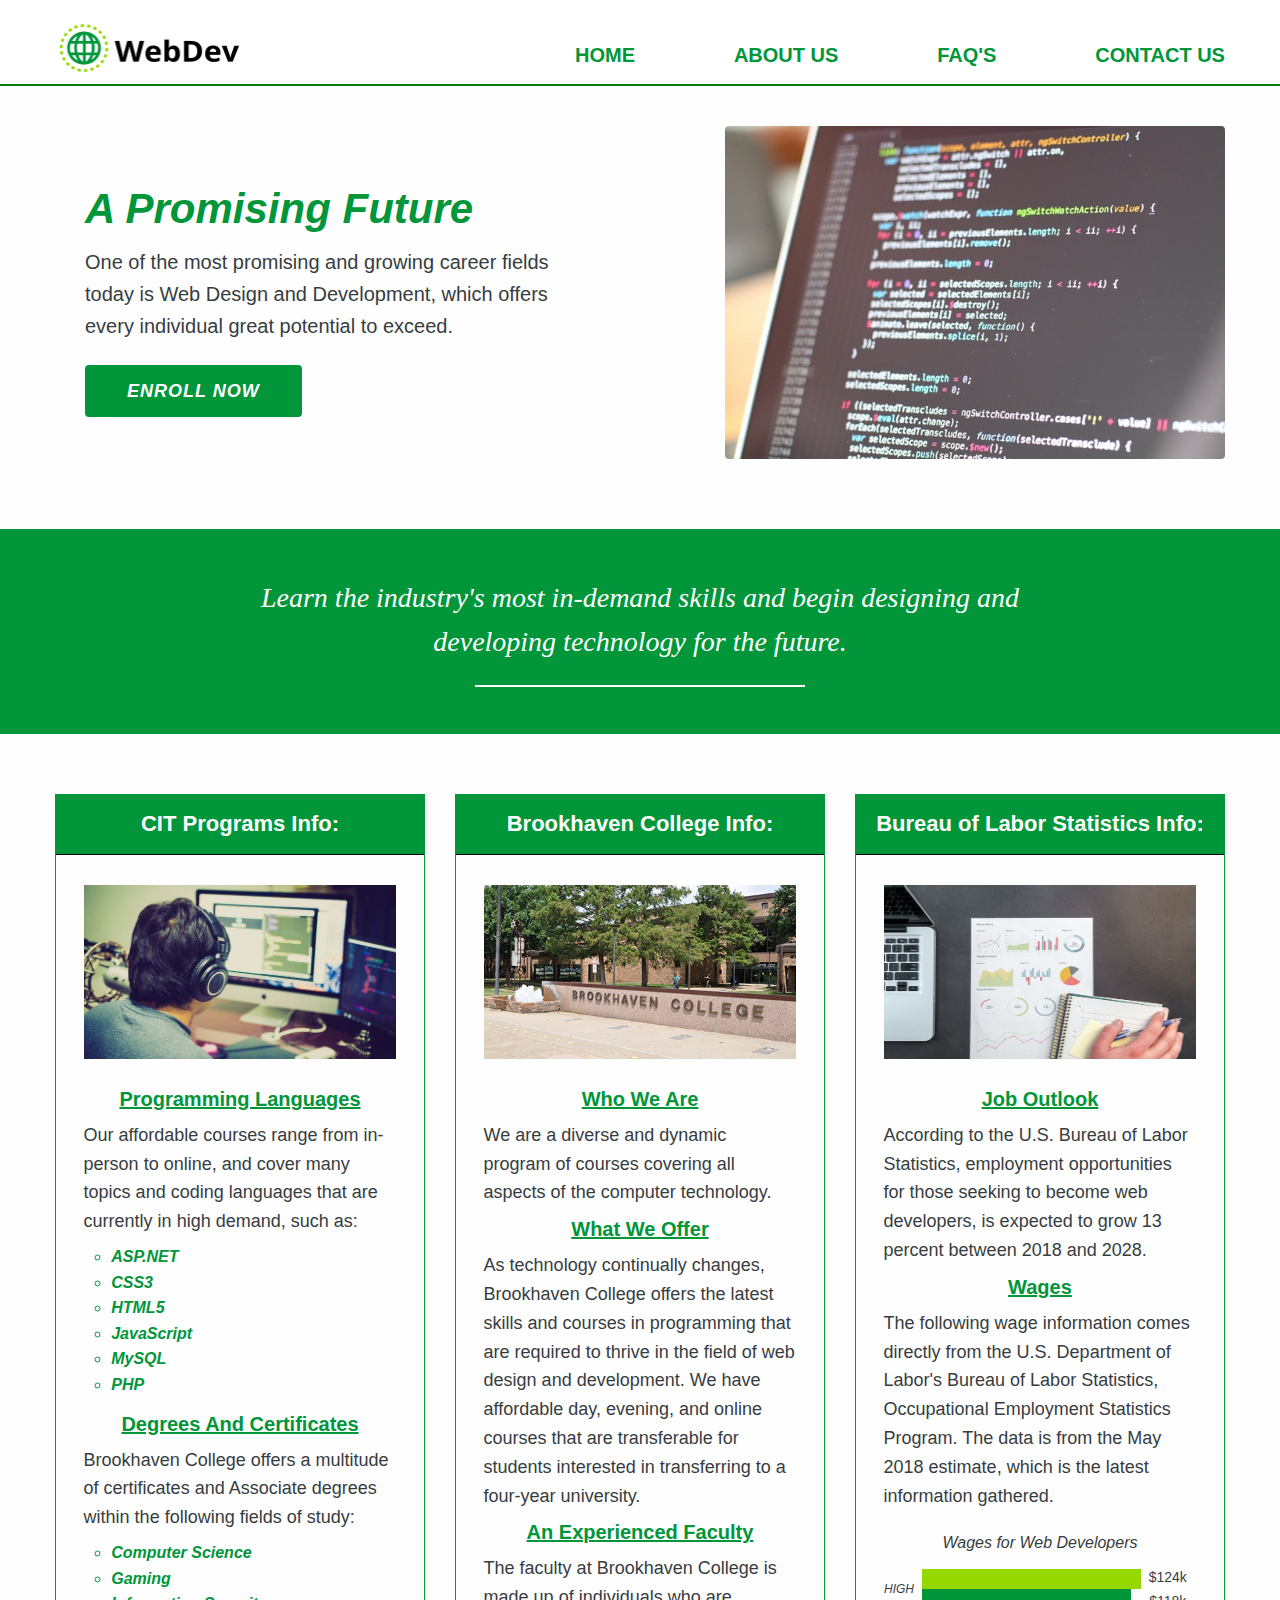
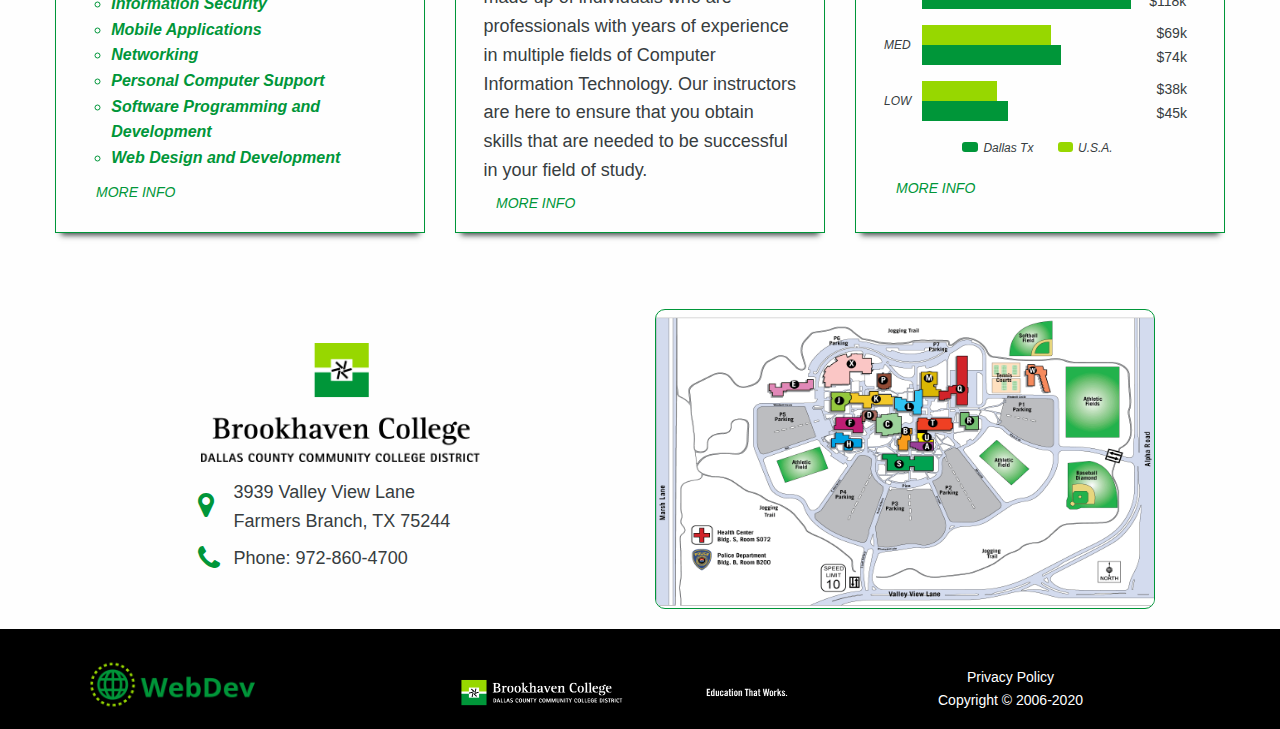
==== commit f39ac127: "Changed the logo branding and added and changed some images..." ====
--- a/index.html
+++ b/index.html
@@ -26,16 +26,16 @@
                 <!-- start of logo-sec -->
                 <div class="cell large-5 medium-6 small-10 logo-sec">
                     <a href="index.html">
-                        <img src="assets/images/BHC-horiz-RGB.png" alt="This is the Brookhaven College's logo image.">
+                        <img src="assets/images/header-logo.png" alt="This is the WebDev logo image.">
                     </a>
                 </div>
                 <!-- end of log-sec -->
                 <!-- start of menu-sec -->
                 <div class="cell large-7 medium-6 small-1 menu-sec">
                     <a href="index.html">home</a>
-                    <a href="#/">about us</a>
-                    <a href="#/">faq's</a>
-                    <a href="#/">contact us</a>
+                    <a href="about-us.html">about us</a>
+                    <a href="faq.html">faq's</a>
+                    <a href="contact-us.html">contact us</a>
                 </div>
                 <!-- end of menu-sec -->
                 <!-- start of mobile-menu -->
@@ -47,9 +47,9 @@
                 <div class="mobile-links active">
                     <a href="#/" class="close-btn btn"><i class="fa fa-bars" aria-hidden="true"></i></a>
                     <a href="index.html" class="link">home</a>
-                    <a href="#/" class="link">about us</a>
-                    <a href="#/" class="link">faq's</a>
-                    <a href="#/" class="link">contact us</a>
+                    <a href="about-us.html" class="link">about us</a>
+                    <a href="faq.html" class="link">faq's</a>
+                    <a href="contact-us.html" class="link">contact us</a>
                 </div>
                 <!-- end of mobile-links -->
             </div>
@@ -357,10 +357,12 @@
 
                     <!-- start of address -->
                     <div class="cell small-12 medium-6 large-6 address">
-                        <img src="assets/images/BHC-vertical-RGB.png" alt="This is an image of the footer's Brookhaven College verticle logo.">
+                        <img src="assets/images/BHC-vertical-RGB.png"
+                            alt="This is an image of the footer's Brookhaven College verticle logo.">
                         <!-- start of street -->
                         <div class="street">
-                            <a href="#/">
+                            <a href="https://www.google.com/maps/place/Brookhaven+College/@32.9293813,-96.8520996,17z/data=!3m1!4b1!4m5!3m4!1s0x864c272414eacf6f:0x2e46190b48ff20c!8m2!3d32.9293568!4d-96.8500684"
+                                target="_blank">
                                 <!-- start of icon -->
                                 <div class="icon">
                                     <i class="fa fa-map-marker" aria-hidden="true"></i>
@@ -394,8 +396,10 @@
 
                     <!-- start of map -->
                     <div class="cell small-12 medium-6 large-6 map">
-                        <img src="assets/images/bhc-campus-map.png"
-                            alt="This is an image of the Brookhaven College campus map and buildings.">
+                        <a href="/assets/images/bhc-campus-map.png" target="_blank" download="">
+                            <img src="assets/images/bhc-campus-map.png"
+                                alt="This is an image of the Brookhaven College campus map and buildings.">
+                        </a>
                     </div>
                     <!-- end of map -->
 
@@ -405,7 +409,6 @@
             <!-- end of container -->
         </section>
         <!-- end of location-section -->
-
     </main>
     <!-- end of main -->
     <!-- start of footer  -->
@@ -415,24 +418,26 @@
             <!-- start of grid -->
             <div class="grid-margin-x grid-x grid">
 
+                <!-- start of logo -->
+                <div class="cell small-12 medium-4 large-4 logo">
+                    <a href="index.html" target="_blank">
+                        <img src="assets/images/footer-logo.png"
+                            alt="This is an image of the WebDev footer logo.">
+                    </a>
+                </div>
+                <!-- end of log -->
 
                 <!-- start of policy -->
-                <div class="policy">
-                    <a href="https://www.brookhavencollege.edu/pages/privacysecurity.aspx">Privacy Policy</a>
-                    <p>Copyright © 2006-2020</p>
-                </div>
-                <!-- end of policy -->
-
-                <!-- start of logo -->
-                <div class="logo">
-                    <a href="index.html">
-                        <img src="assets/images/BHC-vertical-RGB.png"
+                <div class="cell small-12 medium-4 large-4 policy">
+                    <a href="https://www.brookhavencollege.edu/pages/default.aspx">
+                        <img src="assets/images/BHC-logobar-footer.png"
                             alt="This is an image of the footer's Brookhaven College verticle logo.">
                     </a>
                 </div>
-                <!-- end of log -->
+                <!-- end of policy -->
+
                 <!-- start of copywrights -->
-                <div class="copywrights">
+                <div class="cell small-12 medium-4 large-4 copywrights">
                     <a href="https://www.brookhavencollege.edu/pages/privacysecurity.aspx">Privacy Policy</a>
                     <p>Copyright © 2006-2020</p>
                 </div>
--- a/assets/css/main.css
+++ b/assets/css/main.css
@@ -9,12 +9,12 @@
 }
 
 header .grid {
-  padding: 20px 0 16px;
+  padding: 20px 0 8px;
 }
 
 @media screen and (max-width: 640px) {
   header .grid {
-    padding: 6% 0  2.5%;
+    padding: 10px 0  4px;
   }
 }
 
@@ -22,24 +22,20 @@
   display: -webkit-box;
   display: -ms-flexbox;
   display: flex;
-  -webkit-box-align: center;
-      -ms-flex-align: center;
-          align-items: center;
-}
-
-header .grid .logo-sec img {
-  width: 380px;
+  -webkit-box-align: end;
+      -ms-flex-align: end;
+          align-items: flex-end;
 }
 
 @media screen and (max-width: 640px) {
   header .grid .logo-sec img {
-    width: 250px;
+    width: 200px;
   }
 }
 
 @media screen and (max-width: 400px) {
   header .grid .logo-sec img {
-    width: 220px;
+    width: 180px;
   }
 }
 
@@ -54,10 +50,11 @@
   -webkit-box-pack: justify;
       -ms-flex-pack: justify;
           justify-content: space-between;
-  -webkit-box-align: end;
-      -ms-flex-align: end;
-          align-items: flex-end;
+  -webkit-box-align: center;
+      -ms-flex-align: center;
+          align-items: center;
   padding-left: 20px;
+  padding-top: 14px;
 }
 
 @media screen and (max-width: 860px) {
@@ -89,6 +86,7 @@
   -webkit-box-align: center;
       -ms-flex-align: center;
           align-items: center;
+  padding-top: 8px;
 }
 
 @media screen and (max-width: 860px) {
@@ -538,7 +536,6 @@
 
 main .bottom .grid .card {
   border-color: #009639;
-  border-radius: 8px;
   -webkit-box-shadow: 0 8px 6px -6px #373d3f;
   box-shadow: 0 8px 6px -6px #373d3f;
 }
@@ -551,6 +548,7 @@
 
 main .bottom .grid .card .title {
   background: #009639;
+  border-bottom: 1px solid black;
   color: white;
   text-align: center;
   padding: 14px 0;
@@ -1223,11 +1221,11 @@
 
 /* Footer Styles... */
 footer {
-  background: green;
+  background: black;
 }
 
 footer .grid {
-  padding: 28px 0 22px;
+  padding: 16px 0 18px;
   display: -webkit-box;
   display: -ms-flexbox;
   display: flex;
@@ -1258,43 +1256,68 @@
 }
 
 footer .grid .policy {
+  text-align: center;
   -ms-flex-item-align: end;
       align-self: flex-end;
 }
 
+@media screen and (max-width: 850px) {
+  footer .grid .policy {
+    -ms-flex-item-align: center;
+        -ms-grid-row-align: center;
+        align-self: center;
+    padding-top: 8px;
+    width: 60%;
+    margin: 0 auto;
+  }
+}
+
+@media screen and (max-width: 500px) {
+  footer .grid .policy {
+    width: 70%;
+  }
+}
+
 footer .grid .policy a {
-  color: white;
-  margin-bottom: 0;
-  font-family: -apple-system, BlinkMacSystemFont, "Segoe UI", Roboto, Oxygen, Ubuntu, Cantarell, "Open Sans", "Helvetica Neue", sans-serif;
-  font-size: 14px;
-  font-weight: 400;
-  -webkit-transition: .3s;
-  transition: .3s;
-}
-
-footer .grid .policy a:hover {
-  color: #009639;
+  margin-bottom: 0;
 }
 
 @media screen and (max-width: 850px) {
-  footer .grid .policy a {
-    display: none;
-  }
+  footer .grid .policy a img {
+    width: 100%;
+  }
+}
+
+footer .grid .logo {
+  margin: 0;
+  -ms-flex-item-align: end;
+      align-self: flex-end;
 }
 
 @media screen and (max-width: 850px) {
   footer .grid .logo {
     text-align: center;
+    width: 100%;
+    padding: 6px 0;
   }
 }
 
 footer .grid .logo img {
-  width: 220px;
+  width: 180px;
+}
+
+@media screen and (max-width: 850px) {
+  footer .grid .logo img {
+    width: 160px;
+  }
 }
 
 footer .grid .copywrights {
-  -ms-flex-item-align: end;
-      align-self: flex-end;
+  -ms-flex-item-align: center;
+      -ms-grid-row-align: center;
+      align-self: center;
+  padding-top: 20px;
+  text-align: center;
 }
 
 @media screen and (max-width: 850px) {
@@ -1303,6 +1326,7 @@
         -ms-grid-row-align: center;
         align-self: center;
     text-align: center;
+    padding: 0;
   }
 }
 
@@ -1314,7 +1338,6 @@
   font-weight: 400;
   -webkit-transition: .3s;
   transition: .3s;
-  display: none;
 }
 
 footer .grid .copywrights a:hover {
@@ -1324,7 +1347,7 @@
 @media screen and (max-width: 850px) {
   footer .grid .copywrights a {
     display: block;
-    margin-top: 19px;
+    margin-top: 14px;
   }
 }
 
